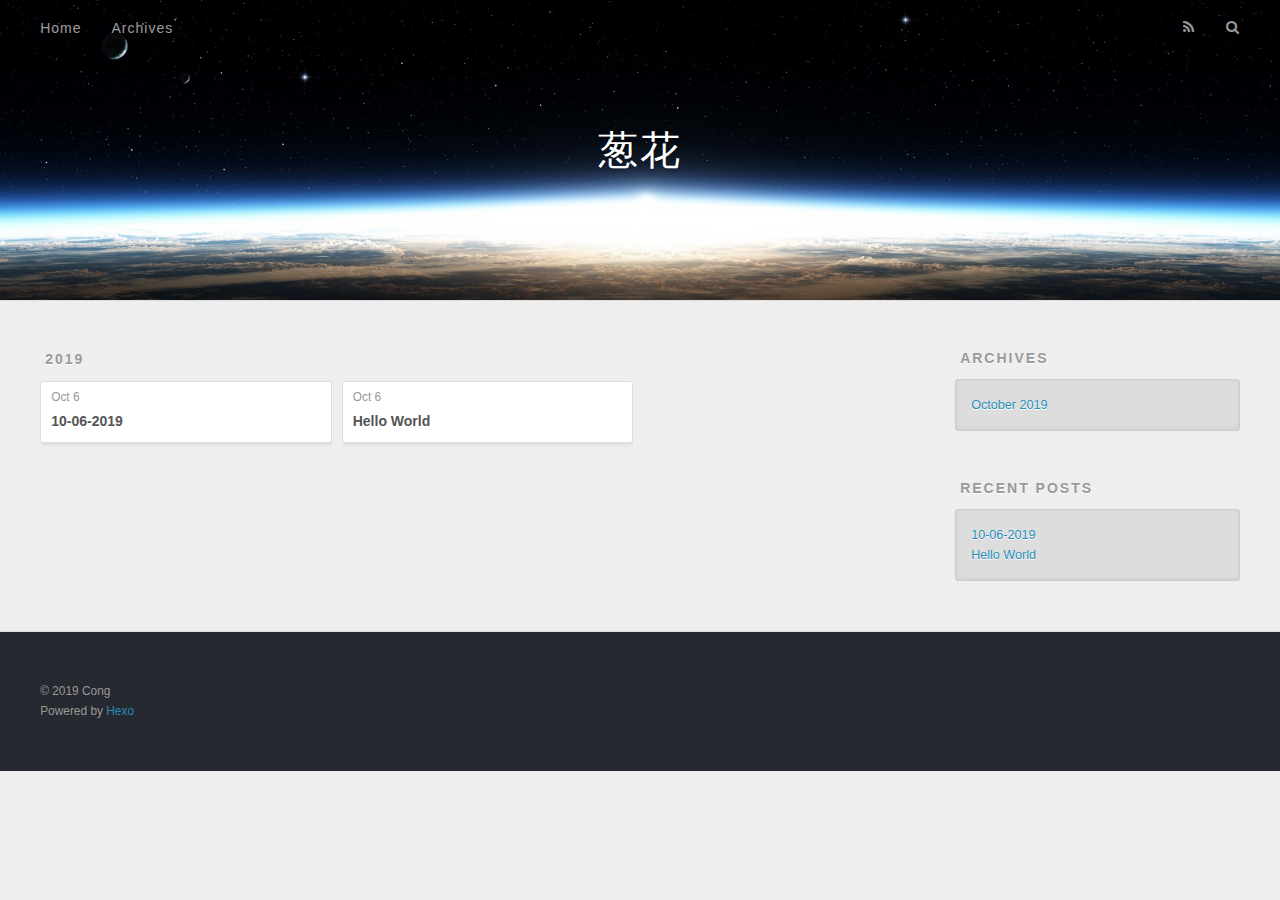
==== archives/index.html @ 6a4afa09 "Site updated: 2019-10-10 18:28:16" ====
<!DOCTYPE html>
<html>
<head><meta name="generator" content="Hexo 3.9.0">
  <meta charset="utf-8">
  

  
  <title>Archives | 葱花</title>
  <meta name="viewport" content="width=device-width, initial-scale=1, maximum-scale=1">
  <meta property="og:type" content="website">
<meta property="og:title" content="葱花">
<meta property="og:url" content="http://yoursite.com/archives/index.html">
<meta property="og:site_name" content="葱花">
<meta property="og:locale" content="en">
<meta name="twitter:card" content="summary">
<meta name="twitter:title" content="葱花">
  
    <link rel="alternate" href="/atom.xml" title="葱花" type="application/atom+xml">
  
  
    <link rel="icon" href="/favicon.png">
  
  
    <link href="//fonts.googleapis.com/css?family=Source+Code+Pro" rel="stylesheet" type="text/css">
  
  <link rel="stylesheet" href="/css/style.css">
</head>
</html>
<body>
  <div id="container">
    <div id="wrap">
      <header id="header">
  <div id="banner"></div>
  <div id="header-outer" class="outer">
    <div id="header-title" class="inner">
      <h1 id="logo-wrap">
        <a href="/" id="logo">葱花</a>
      </h1>
      
    </div>
    <div id="header-inner" class="inner">
      <nav id="main-nav">
        <a id="main-nav-toggle" class="nav-icon"></a>
        
          <a class="main-nav-link" href="/">Home</a>
        
          <a class="main-nav-link" href="/archives">Archives</a>
        
      </nav>
      <nav id="sub-nav">
        
          <a id="nav-rss-link" class="nav-icon" href="/atom.xml" title="RSS Feed"></a>
        
        <a id="nav-search-btn" class="nav-icon" title="Search"></a>
      </nav>
      <div id="search-form-wrap">
        <form action="//google.com/search" method="get" accept-charset="UTF-8" class="search-form"><input type="search" name="q" class="search-form-input" placeholder="Search"><button type="submit" class="search-form-submit">&#xF002;</button><input type="hidden" name="sitesearch" value="http://yoursite.com"></form>
      </div>
    </div>
  </div>
</header>
      <div class="outer">
        <section id="main">
  
  
    
    
      
      
      <section class="archives-wrap">
        <div class="archive-year-wrap">
          <a href="/archives/2019" class="archive-year">2019</a>
        </div>
        <div class="archives">
    
    <article class="archive-article archive-type-post">
  <div class="archive-article-inner">
    <header class="archive-article-header">
      <a href="/2019/10/06/10-06-2019/" class="archive-article-date">
  <time datetime="2019-10-07T02:16:24.000Z" itemprop="datePublished">Oct 6</time>
</a>
      
  
    <h1 itemprop="name">
      <a class="archive-article-title" href="/2019/10/06/10-06-2019/">10-06-2019</a>
    </h1>
  

    </header>
  </div>
</article>
  
    
    
    <article class="archive-article archive-type-post">
  <div class="archive-article-inner">
    <header class="archive-article-header">
      <a href="/2019/10/06/hello-world/" class="archive-article-date">
  <time datetime="2019-10-07T02:04:53.762Z" itemprop="datePublished">Oct 6</time>
</a>
      
  
    <h1 itemprop="name">
      <a class="archive-article-title" href="/2019/10/06/hello-world/">Hello World</a>
    </h1>
  

    </header>
  </div>
</article>
  
  
    </div></section>
  


</section>
        
          <aside id="sidebar">
  
    

  
    

  
    
  
    
  <div class="widget-wrap">
    <h3 class="widget-title">Archives</h3>
    <div class="widget">
      <ul class="archive-list"><li class="archive-list-item"><a class="archive-list-link" href="/archives/2019/10/">October 2019</a></li></ul>
    </div>
  </div>


  
    
  <div class="widget-wrap">
    <h3 class="widget-title">Recent Posts</h3>
    <div class="widget">
      <ul>
        
          <li>
            <a href="/2019/10/06/10-06-2019/">10-06-2019</a>
          </li>
        
          <li>
            <a href="/2019/10/06/hello-world/">Hello World</a>
          </li>
        
      </ul>
    </div>
  </div>

  
</aside>
        
      </div>
      <footer id="footer">
  
  <div class="outer">
    <div id="footer-info" class="inner">
      &copy; 2019 Cong<br>
      Powered by <a href="http://hexo.io/" target="_blank">Hexo</a>
    </div>
  </div>
</footer>
    </div>
    <nav id="mobile-nav">
  
    <a href="/" class="mobile-nav-link">Home</a>
  
    <a href="/archives" class="mobile-nav-link">Archives</a>
  
</nav>
    

<script src="//ajax.googleapis.com/ajax/libs/jquery/2.0.3/jquery.min.js"></script>


  <link rel="stylesheet" href="/fancybox/jquery.fancybox.css">
  <script src="/fancybox/jquery.fancybox.pack.js"></script>


<script src="/js/script.js"></script>



  </div>
</body>
</html>
---- css/style.css ----
body {
  width: 100%;
}
body:before,
body:after {
  content: "";
  display: table;
}
body:after {
  clear: both;
}
html,
body,
div,
span,
applet,
object,
iframe,
h1,
h2,
h3,
h4,
h5,
h6,
p,
blockquote,
pre,
a,
abbr,
acronym,
address,
big,
cite,
code,
del,
dfn,
em,
img,
ins,
kbd,
q,
s,
samp,
small,
strike,
strong,
sub,
sup,
tt,
var,
dl,
dt,
dd,
ol,
ul,
li,
fieldset,
form,
label,
legend,
table,
caption,
tbody,
tfoot,
thead,
tr,
th,
td {
  margin: 0;
  padding: 0;
  border: 0;
  outline: 0;
  font-weight: inherit;
  font-style: inherit;
  font-family: inherit;
  font-size: 100%;
  vertical-align: baseline;
}
body {
  line-height: 1;
  color: #000;
  background: #fff;
}
ol,
ul {
  list-style: none;
}
table {
  border-collapse: separate;
  border-spacing: 0;
  vertical-align: middle;
}
caption,
th,
td {
  text-align: left;
  font-weight: normal;
  vertical-align: middle;
}
a img {
  border: none;
}
input,
button {
  margin: 0;
  padding: 0;
}
input::-moz-focus-inner,
button::-moz-focus-inner {
  border: 0;
  padding: 0;
}
@font-face {
  font-family: FontAwesome;
  font-style: normal;
  font-weight: normal;
  src: url("fonts/fontawesome-webfont.eot?v=#4.0.3");
  src: url("fonts/fontawesome-webfont.eot?#iefix&v=#4.0.3") format("embedded-opentype"), url("fonts/fontawesome-webfont.woff?v=#4.0.3") format("woff"), url("fonts/fontawesome-webfont.ttf?v=#4.0.3") format("truetype"), url("fonts/fontawesome-webfont.svg#fontawesomeregular?v=#4.0.3") format("svg");
}
html,
body,
#container {
  height: 100%;
}
body {
  background: #eee;
  font: 14px -apple-system, BlinkMacSystemFont, "Segoe UI", "Roboto", "Oxygen", "Ubuntu", "Cantarell", "Fira Sans", "Droid Sans", "Helvetica Neue", sans-serif;
  -webkit-text-size-adjust: 100%;
}
.outer {
  max-width: 1220px;
  margin: 0 auto;
  padding: 0 20px;
}
.outer:before,
.outer:after {
  content: "";
  display: table;
}
.outer:after {
  clear: both;
}
.inner {
  display: inline;
  float: left;
  width: 98.33333333333333%;
  margin: 0 0.833333333333333%;
}
.left,
.alignleft {
  float: left;
}
.right,
.alignright {
  float: right;
}
.clear {
  clear: both;
}
#container {
  position: relative;
}
.mobile-nav-on {
  overflow: hidden;
}
#wrap {
  height: 100%;
  width: 100%;
  position: absolute;
  top: 0;
  left: 0;
  -webkit-transition: 0.2s ease-out;
  -moz-transition: 0.2s ease-out;
  -ms-transition: 0.2s ease-out;
  transition: 0.2s ease-out;
  z-index: 1;
  background: #eee;
}
.mobile-nav-on #wrap {
  left: 280px;
}
@media screen and (min-width: 768px) {
  #main {
    display: inline;
    float: left;
    width: 73.33333333333333%;
    margin: 0 0.833333333333333%;
  }
}
.article-date,
.article-category-link,
.archive-year,
.widget-title {
  text-decoration: none;
  text-transform: uppercase;
  letter-spacing: 2px;
  color: #999;
  margin-bottom: 1em;
  margin-left: 5px;
  line-height: 1em;
  text-shadow: 0 1px #fff;
  font-weight: bold;
}
.article-inner,
.archive-article-inner {
  background: #fff;
  -webkit-box-shadow: 1px 2px 3px #ddd;
  box-shadow: 1px 2px 3px #ddd;
  border: 1px solid #ddd;
  border-radius: 3px;
}
.article-entry h1,
.widget h1 {
  font-size: 2em;
}
.article-entry h2,
.widget h2 {
  font-size: 1.5em;
}
.article-entry h3,
.widget h3 {
  font-size: 1.3em;
}
.article-entry h4,
.widget h4 {
  font-size: 1.2em;
}
.article-entry h5,
.widget h5 {
  font-size: 1em;
}
.article-entry h6,
.widget h6 {
  font-size: 1em;
  color: #999;
}
.article-entry hr,
.widget hr {
  border: 1px dashed #ddd;
}
.article-entry strong,
.widget strong {
  font-weight: bold;
}
.article-entry em,
.widget em,
.article-entry cite,
.widget cite {
  font-style: italic;
}
.article-entry sup,
.widget sup,
.article-entry sub,
.widget sub {
  font-size: 0.75em;
  line-height: 0;
  position: relative;
  vertical-align: baseline;
}
.article-entry sup,
.widget sup {
  top: -0.5em;
}
.article-entry sub,
.widget sub {
  bottom: -0.2em;
}
.article-entry small,
.widget small {
  font-size: 0.85em;
}
.article-entry acronym,
.widget acronym,
.article-entry abbr,
.widget abbr {
  border-bottom: 1px dotted;
}
.article-entry ul,
.widget ul,
.article-entry ol,
.widget ol,
.article-entry dl,
.widget dl {
  margin: 0 20px;
  line-height: 1.6em;
}
.article-entry ul ul,
.widget ul ul,
.article-entry ol ul,
.widget ol ul,
.article-entry ul ol,
.widget ul ol,
.article-entry ol ol,
.widget ol ol {
  margin-top: 0;
  margin-bottom: 0;
}
.article-entry ul,
.widget ul {
  list-style: disc;
}
.article-entry ol,
.widget ol {
  list-style: decimal;
}
.article-entry dt,
.widget dt {
  font-weight: bold;
}
#header {
  height: 300px;
  position: relative;
  border-bottom: 1px solid #ddd;
}
#header:before,
#header:after {
  content: "";
  position: absolute;
  left: 0;
  right: 0;
  height: 40px;
}
#header:before {
  top: 0;
  background: -webkit-linear-gradient(rgba(0,0,0,0.2), transparent);
  background: -moz-linear-gradient(rgba(0,0,0,0.2), transparent);
  background: -ms-linear-gradient(rgba(0,0,0,0.2), transparent);
  background: linear-gradient(rgba(0,0,0,0.2), transparent);
}
#header:after {
  bottom: 0;
  background: -webkit-linear-gradient(transparent, rgba(0,0,0,0.2));
  background: -moz-linear-gradient(transparent, rgba(0,0,0,0.2));
  background: -ms-linear-gradient(transparent, rgba(0,0,0,0.2));
  background: linear-gradient(transparent, rgba(0,0,0,0.2));
}
#header-outer {
  height: 100%;
  position: relative;
}
#header-inner {
  position: relative;
  overflow: hidden;
}
#banner {
  position: absolute;
  top: 0;
  left: 0;
  width: 100%;
  height: 100%;
  background: url("images/banner.jpg") center #000;
  -webkit-background-size: cover;
  -moz-background-size: cover;
  background-size: cover;
  z-index: -1;
}
#header-title {
  text-align: center;
  height: 40px;
  position: absolute;
  top: 50%;
  left: 0;
  margin-top: -20px;
}
#logo,
#subtitle {
  text-decoration: none;
  color: #fff;
  font-weight: 300;
  text-shadow: 0 1px 4px rgba(0,0,0,0.3);
}
#logo {
  font-size: 40px;
  line-height: 40px;
  letter-spacing: 2px;
}
#subtitle {
  font-size: 16px;
  line-height: 16px;
  letter-spacing: 1px;
}
#subtitle-wrap {
  margin-top: 16px;
}
#main-nav {
  float: left;
  margin-left: -15px;
}
.nav-icon,
.main-nav-link {
  float: left;
  color: #fff;
  opacity: 0.6;
  text-decoration: none;
  text-shadow: 0 1px rgba(0,0,0,0.2);
  -webkit-transition: opacity 0.2s;
  -moz-transition: opacity 0.2s;
  -ms-transition: opacity 0.2s;
  transition: opacity 0.2s;
  display: block;
  padding: 20px 15px;
}
.nav-icon:hover,
.main-nav-link:hover {
  opacity: 1;
}
.nav-icon {
  font-family: FontAwesome;
  text-align: center;
  font-size: 14px;
  width: 14px;
  height: 14px;
  padding: 20px 15px;
  position: relative;
  cursor: pointer;
}
.main-nav-link {
  font-weight: 300;
  letter-spacing: 1px;
}
@media screen and (max-width: 479px) {
  .main-nav-link {
    display: none;
  }
}
#main-nav-toggle {
  display: none;
}
#main-nav-toggle:before {
  content: "\f0c9";
}
@media screen and (max-width: 479px) {
  #main-nav-toggle {
    display: block;
  }
}
#sub-nav {
  float: right;
  margin-right: -15px;
}
#nav-rss-link:before {
  content: "\f09e";
}
#nav-search-btn:before {
  content: "\f002";
}
#search-form-wrap {
  position: absolute;
  top: 15px;
  width: 150px;
  height: 30px;
  right: -150px;
  opacity: 0;
  -webkit-transition: 0.2s ease-out;
  -moz-transition: 0.2s ease-out;
  -ms-transition: 0.2s ease-out;
  transition: 0.2s ease-out;
}
#search-form-wrap.on {
  opacity: 1;
  right: 0;
}
@media screen and (max-width: 479px) {
  #search-form-wrap {
    width: 100%;
    right: -100%;
  }
}
.search-form {
  position: absolute;
  top: 0;
  left: 0;
  right: 0;
  background: #fff;
  padding: 5px 15px;
  border-radius: 15px;
  -webkit-box-shadow: 0 0 10px rgba(0,0,0,0.3);
  box-shadow: 0 0 10px rgba(0,0,0,0.3);
}
.search-form-input {
  border: none;
  background: none;
  color: #555;
  width: 100%;
  font: 13px -apple-system, BlinkMacSystemFont, "Segoe UI", "Roboto", "Oxygen", "Ubuntu", "Cantarell", "Fira Sans", "Droid Sans", "Helvetica Neue", sans-serif;
  outline: none;
}
.search-form-input::-webkit-search-results-decoration,
.search-form-input::-webkit-search-cancel-button {
  -webkit-appearance: none;
}
.search-form-submit {
  position: absolute;
  top: 50%;
  right: 10px;
  margin-top: -7px;
  font: 13px FontAwesome;
  border: none;
  background: none;
  color: #bbb;
  cursor: pointer;
}
.search-form-submit:hover,
.search-form-submit:focus {
  color: #777;
}
.article {
  margin: 50px 0;
}
.article-inner {
  overflow: hidden;
}
.article-meta:before,
.article-meta:after {
  content: "";
  display: table;
}
.article-meta:after {
  clear: both;
}
.article-date {
  float: left;
}
.article-category {
  float: left;
  line-height: 1em;
  color: #ccc;
  text-shadow: 0 1px #fff;
  margin-left: 8px;
}
.article-category:before {
  content: "\2022";
}
.article-category-link {
  margin: 0 12px 1em;
}
.article-header {
  padding: 20px 20px 0;
}
.article-title {
  text-decoration: none;
  font-size: 2em;
  font-weight: bold;
  color: #555;
  line-height: 1.1em;
  -webkit-transition: color 0.2s;
  -moz-transition: color 0.2s;
  -ms-transition: color 0.2s;
  transition: color 0.2s;
}
a.article-title:hover {
  color: #258fb8;
}
.article-entry {
  color: #555;
  padding: 0 20px;
}
.article-entry:before,
.article-entry:after {
  content: "";
  display: table;
}
.article-entry:after {
  clear: both;
}
.article-entry p,
.article-entry table {
  line-height: 1.6em;
  margin: 1.6em 0;
}
.article-entry h1,
.article-entry h2,
.article-entry h3,
.article-entry h4,
.article-entry h5,
.article-entry h6 {
  font-weight: bold;
}
.article-entry h1,
.article-entry h2,
.article-entry h3,
.article-entry h4,
.article-entry h5,
.article-entry h6 {
  line-height: 1.1em;
  margin: 1.1em 0;
}
.article-entry a {
  color: #258fb8;
  text-decoration: none;
}
.article-entry a:hover {
  text-decoration: underline;
}
.article-entry ul,
.article-entry ol,
.article-entry dl {
  margin-top: 1.6em;
  margin-bottom: 1.6em;
}
.article-entry img,
.article-entry video {
  max-width: 100%;
  height: auto;
  display: block;
  margin: auto;
}
.article-entry iframe {
  border: none;
}
.article-entry table {
  width: 100%;
  border-collapse: collapse;
  border-spacing: 0;
}
.article-entry th {
  font-weight: bold;
  border-bottom: 3px solid #ddd;
  padding-bottom: 0.5em;
}
.article-entry td {
  border-bottom: 1px solid #ddd;
  padding: 10px 0;
}
.article-entry blockquote {
  font-family: Georgia, "Times New Roman", serif;
  font-size: 1.4em;
  margin: 1.6em 20px;
  text-align: center;
}
.article-entry blockquote footer {
  font-size: 14px;
  margin: 1.6em 0;
  font-family: -apple-system, BlinkMacSystemFont, "Segoe UI", "Roboto", "Oxygen", "Ubuntu", "Cantarell", "Fira Sans", "Droid Sans", "Helvetica Neue", sans-serif;
}
.article-entry blockquote footer cite:before {
  content: "—";
  padding: 0 0.5em;
}
.article-entry .pullquote {
  text-align: left;
  width: 45%;
  margin: 0;
}
.article-entry .pullquote.left {
  margin-left: 0.5em;
  margin-right: 1em;
}
.article-entry .pullquote.right {
  margin-right: 0.5em;
  margin-left: 1em;
}
.article-entry .caption {
  color: #999;
  display: block;
  font-size: 0.9em;
  margin-top: 0.5em;
  position: relative;
  text-align: center;
}
.article-entry .video-container {
  position: relative;
  padding-top: 56.25%;
  height: 0;
  overflow: hidden;
}
.article-entry .video-container iframe,
.article-entry .video-container object,
.article-entry .video-container embed {
  position: absolute;
  top: 0;
  left: 0;
  width: 100%;
  height: 100%;
  margin-top: 0;
}
.article-more-link a {
  display: inline-block;
  line-height: 1em;
  padding: 6px 15px;
  border-radius: 15px;
  background: #eee;
  color: #999;
  text-shadow: 0 1px #fff;
  text-decoration: none;
}
.article-more-link a:hover {
  background: #258fb8;
  color: #fff;
  text-decoration: none;
  text-shadow: 0 1px #1e7293;
}
.article-footer {
  font-size: 0.85em;
  line-height: 1.6em;
  border-top: 1px solid #ddd;
  padding-top: 1.6em;
  margin: 0 20px 20px;
}
.article-footer:before,
.article-footer:after {
  content: "";
  display: table;
}
.article-footer:after {
  clear: both;
}
.article-footer a {
  color: #999;
  text-decoration: none;
}
.article-footer a:hover {
  color: #555;
}
.article-tag-list-item {
  float: left;
  margin-right: 10px;
}
.article-tag-list-link:before {
  content: "#";
}
.article-comment-link {
  float: right;
}
.article-comment-link:before {
  content: "\f075";
  font-family: FontAwesome;
  padding-right: 8px;
}
.article-share-link {
  cursor: pointer;
  float: right;
  margin-left: 20px;
}
.article-share-link:before {
  content: "\f064";
  font-family: FontAwesome;
  padding-right: 6px;
}
#article-nav {
  position: relative;
}
#article-nav:before,
#article-nav:after {
  content: "";
  display: table;
}
#article-nav:after {
  clear: both;
}
@media screen and (min-width: 768px) {
  #article-nav {
    margin: 50px 0;
  }
  #article-nav:before {
    width: 8px;
    height: 8px;
    position: absolute;
    top: 50%;
    left: 50%;
    margin-top: -4px;
    margin-left: -4px;
    content: "";
    border-radius: 50%;
    background: #ddd;
    -webkit-box-shadow: 0 1px 2px #fff;
    box-shadow: 0 1px 2px #fff;
  }
}
.article-nav-link-wrap {
  text-decoration: none;
  text-shadow: 0 1px #fff;
  color: #999;
  -webkit-box-sizing: border-box;
  -moz-box-sizing: border-box;
  box-sizing: border-box;
  margin-top: 50px;
  text-align: center;
  display: block;
}
.article-nav-link-wrap:hover {
  color: #555;
}
@media screen and (min-width: 768px) {
  .article-nav-link-wrap {
    width: 50%;
    margin-top: 0;
  }
}
@media screen and (min-width: 768px) {
  #article-nav-newer {
    float: left;
    text-align: right;
    padding-right: 20px;
  }
}
@media screen and (min-width: 768px) {
  #article-nav-older {
    float: right;
    text-align: left;
    padding-left: 20px;
  }
}
.article-nav-caption {
  text-transform: uppercase;
  letter-spacing: 2px;
  color: #ddd;
  line-height: 1em;
  font-weight: bold;
}
#article-nav-newer .article-nav-caption {
  margin-right: -2px;
}
.article-nav-title {
  font-size: 0.85em;
  line-height: 1.6em;
  margin-top: 0.5em;
}
.article-share-box {
  position: absolute;
  display: none;
  background: #fff;
  -webkit-box-shadow: 1px 2px 10px rgba(0,0,0,0.2);
  box-shadow: 1px 2px 10px rgba(0,0,0,0.2);
  border-radius: 3px;
  margin-left: -145px;
  overflow: hidden;
  z-index: 1;
}
.article-share-box.on {
  display: block;
}
.article-share-input {
  width: 100%;
  background: none;
  -webkit-box-sizing: border-box;
  -moz-box-sizing: border-box;
  box-sizing: border-box;
  font: 14px -apple-system, BlinkMacSystemFont, "Segoe UI", "Roboto", "Oxygen", "Ubuntu", "Cantarell", "Fira Sans", "Droid Sans", "Helvetica Neue", sans-serif;
  padding: 0 15px;
  color: #555;
  outline: none;
  border: 1px solid #ddd;
  border-radius: 3px 3px 0 0;
  height: 36px;
  line-height: 36px;
}
.article-share-links {
  background: #eee;
}
.article-share-links:before,
.article-share-links:after {
  content: "";
  display: table;
}
.article-share-links:after {
  clear: both;
}
.article-share-twitter,
.article-share-facebook,
.article-share-pinterest,
.article-share-google {
  width: 50px;
  height: 36px;
  display: block;
  float: left;
  position: relative;
  color: #999;
  text-shadow: 0 1px #fff;
}
.article-share-twitter:before,
.article-share-facebook:before,
.article-share-pinterest:before,
.article-share-google:before {
  font-size: 20px;
  font-family: FontAwesome;
  width: 20px;
  height: 20px;
  position: absolute;
  top: 50%;
  left: 50%;
  margin-top: -10px;
  margin-left: -10px;
  text-align: center;
}
.article-share-twitter:hover,
.article-share-facebook:hover,
.article-share-pinterest:hover,
.article-share-google:hover {
  color: #fff;
}
.article-share-twitter:before {
  content: "\f099";
}
.article-share-twitter:hover {
  background: #00aced;
  text-shadow: 0 1px #008abe;
}
.article-share-facebook:before {
  content: "\f09a";
}
.article-share-facebook:hover {
  background: #3b5998;
  text-shadow: 0 1px #2f477a;
}
.article-share-pinterest:before {
  content: "\f0d2";
}
.article-share-pinterest:hover {
  background: #cb2027;
  text-shadow: 0 1px #a21a1f;
}
.article-share-google:before {
  content: "\f0d5";
}
.article-share-google:hover {
  background: #dd4b39;
  text-shadow: 0 1px #be3221;
}
.article-gallery {
  background: #000;
  position: relative;
}
.article-gallery-photos {
  position: relative;
  overflow: hidden;
}
.article-gallery-img {
  display: none;
  max-width: 100%;
}
.article-gallery-img:first-child {
  display: block;
}
.article-gallery-img.loaded {
  position: absolute;
  display: block;
}
.article-gallery-img img {
  display: block;
  max-width: 100%;
  margin: 0 auto;
}
#comments {
  background: #fff;
  -webkit-box-shadow: 1px 2px 3px #ddd;
  box-shadow: 1px 2px 3px #ddd;
  padding: 20px;
  border: 1px solid #ddd;
  border-radius: 3px;
  margin: 50px 0;
}
#comments a {
  color: #258fb8;
}
.archives-wrap {
  margin: 50px 0;
}
.archives:before,
.archives:after {
  content: "";
  display: table;
}
.archives:after {
  clear: both;
}
.archive-year-wrap {
  margin-bottom: 1em;
}
.archives {
  -webkit-column-gap: 10px;
  -moz-column-gap: 10px;
  column-gap: 10px;
}
@media screen and (min-width: 480px) and (max-width: 767px) {
  .archives {
    -webkit-column-count: 2;
    -moz-column-count: 2;
    column-count: 2;
  }
}
@media screen and (min-width: 768px) {
  .archives {
    -webkit-column-count: 3;
    -moz-column-count: 3;
    column-count: 3;
  }
}
.archive-article {
  -webkit-column-break-inside: avoid;
  page-break-inside: avoid;
  overflow: hidden;
  break-inside: avoid-column;
}
.archive-article-inner {
  padding: 10px;
  margin-bottom: 15px;
}
.archive-article-title {
  text-decoration: none;
  font-weight: bold;
  color: #555;
  -webkit-transition: color 0.2s;
  -moz-transition: color 0.2s;
  -ms-transition: color 0.2s;
  transition: color 0.2s;
  line-height: 1.6em;
}
.archive-article-title:hover {
  color: #258fb8;
}
.archive-article-footer {
  margin-top: 1em;
}
.archive-article-date {
  color: #999;
  text-decoration: none;
  font-size: 0.85em;
  line-height: 1em;
  margin-bottom: 0.5em;
  display: block;
}
#page-nav {
  margin: 50px auto;
  background: #fff;
  -webkit-box-shadow: 1px 2px 3px #ddd;
  box-shadow: 1px 2px 3px #ddd;
  border: 1px solid #ddd;
  border-radius: 3px;
  text-align: center;
  color: #999;
  overflow: hidden;
}
#page-nav:before,
#page-nav:after {
  content: "";
  display: table;
}
#page-nav:after {
  clear: both;
}
#page-nav a,
#page-nav span {
  padding: 10px 20px;
  line-height: 1;
  height: 2ex;
}
#page-nav a {
  color: #999;
  text-decoration: none;
}
#page-nav a:hover {
  background: #999;
  color: #fff;
}
#page-nav .prev {
  float: left;
}
#page-nav .next {
  float: right;
}
#page-nav .page-number {
  display: inline-block;
}
@media screen and (max-width: 479px) {
  #page-nav .page-number {
    display: none;
  }
}
#page-nav .current {
  color: #555;
  font-weight: bold;
}
#page-nav .space {
  color: #ddd;
}
#footer {
  background: #262a30;
  padding: 50px 0;
  border-top: 1px solid #ddd;
  color: #999;
}
#footer a {
  color: #258fb8;
  text-decoration: none;
}
#footer a:hover {
  text-decoration: underline;
}
#footer-info {
  line-height: 1.6em;
  font-size: 0.85em;
}
.article-entry pre,
.article-entry .highlight {
  background: #2d2d2d;
  margin: 0 -20px;
  padding: 15px 20px;
  border-style: solid;
  border-color: #ddd;
  border-width: 1px 0;
  overflow: auto;
  color: #ccc;
  line-height: 22.400000000000002px;
}
.article-entry .highlight .gutter pre,
.article-entry .gist .gist-file .gist-data .line-numbers {
  color: #666;
  font-size: 0.85em;
}
.article-entry pre,
.article-entry code {
  font-family: "Source Code Pro", Consolas, Monaco, Menlo, Consolas, monospace;
}
.article-entry code {
  background: #eee;
  text-shadow: 0 1px #fff;
  padding: 0 0.3em;
}
.article-entry pre code {
  background: none;
  text-shadow: none;
  padding: 0;
}
.article-entry .highlight pre {
  border: none;
  margin: 0;
  padding: 0;
}
.article-entry .highlight table {
  margin: 0;
  width: auto;
}
.article-entry .highlight td {
  border: none;
  padding: 0;
}
.article-entry .highlight figcaption {
  font-size: 0.85em;
  color: #999;
  line-height: 1em;
  margin-bottom: 1em;
}
.article-entry .highlight figcaption:before,
.article-entry .highlight figcaption:after {
  content: "";
  display: table;
}
.article-entry .highlight figcaption:after {
  clear: both;
}
.article-entry .highlight figcaption a {
  float: right;
}
.article-entry .highlight .gutter pre {
  text-align: right;
  padding-right: 20px;
}
.article-entry .highlight .line {
  height: 22.400000000000002px;
}
.article-entry .highlight .line.marked {
  background: #515151;
}
.article-entry .gist {
  margin: 0 -20px;
  border-style: solid;
  border-color: #ddd;
  border-width: 1px 0;
  background: #2d2d2d;
  padding: 15px 20px 15px 0;
}
.article-entry .gist .gist-file {
  border: none;
  font-family: "Source Code Pro", Consolas, Monaco, Menlo, Consolas, monospace;
  margin: 0;
}
.article-entry .gist .gist-file .gist-data {
  background: none;
  border: none;
}
.article-entry .gist .gist-file .gist-data .line-numbers {
  background: none;
  border: none;
  padding: 0 20px 0 0;
}
.article-entry .gist .gist-file .gist-data .line-data {
  padding: 0 !important;
}
.article-entry .gist .gist-file .highlight {
  margin: 0;
  padding: 0;
  border: none;
}
.article-entry .gist .gist-file .gist-meta {
  background: #2d2d2d;
  color: #999;
  font: 0.85em -apple-system, BlinkMacSystemFont, "Segoe UI", "Roboto", "Oxygen", "Ubuntu", "Cantarell", "Fira Sans", "Droid Sans", "Helvetica Neue", sans-serif;
  text-shadow: 0 0;
  padding: 0;
  margin-top: 1em;
  margin-left: 20px;
}
.article-entry .gist .gist-file .gist-meta a {
  color: #258fb8;
  font-weight: normal;
}
.article-entry .gist .gist-file .gist-meta a:hover {
  text-decoration: underline;
}
pre .comment,
pre .title {
  color: #999;
}
pre .variable,
pre .attribute,
pre .tag,
pre .regexp,
pre .ruby .constant,
pre .xml .tag .title,
pre .xml .pi,
pre .xml .doctype,
pre .html .doctype,
pre .css .id,
pre .css .class,
pre .css .pseudo {
  color: #f2777a;
}
pre .number,
pre .preprocessor,
pre .built_in,
pre .literal,
pre .params,
pre .constant {
  color: #f99157;
}
pre .class,
pre .ruby .class .title,
pre .css .rules .attribute {
  color: #9c9;
}
pre .string,
pre .value,
pre .inheritance,
pre .header,
pre .ruby .symbol,
pre .xml .cdata {
  color: #9c9;
}
pre .css .hexcolor {
  color: #6cc;
}
pre .function,
pre .python .decorator,
pre .python .title,
pre .ruby .function .title,
pre .ruby .title .keyword,
pre .perl .sub,
pre .javascript .title,
pre .coffeescript .title {
  color: #69c;
}
pre .keyword,
pre .javascript .function {
  color: #c9c;
}
@media screen and (max-width: 479px) {
  #mobile-nav {
    position: absolute;
    top: 0;
    left: 0;
    width: 280px;
    height: 100%;
    background: #191919;
    border-right: 1px solid #fff;
  }
}
@media screen and (max-width: 479px) {
  .mobile-nav-link {
    display: block;
    color: #999;
    text-decoration: none;
    padding: 15px 20px;
    font-weight: bold;
  }
  .mobile-nav-link:hover {
    color: #fff;
  }
}
@media screen and (min-width: 768px) {
  #sidebar {
    display: inline;
    float: left;
    width: 23.333333333333332%;
    margin: 0 0.833333333333333%;
  }
}
.widget-wrap {
  margin: 50px 0;
}
.widget {
  color: #777;
  text-shadow: 0 1px #fff;
  background: #ddd;
  -webkit-box-shadow: 0 -1px 4px #ccc inset;
  box-shadow: 0 -1px 4px #ccc inset;
  border: 1px solid #ccc;
  padding: 15px;
  border-radius: 3px;
}
.widget a {
  color: #258fb8;
  text-decoration: none;
}
.widget a:hover {
  text-decoration: underline;
}
.widget ul ul,
.widget ol ul,
.widget dl ul,
.widget ul ol,
.widget ol ol,
.widget dl ol,
.widget ul dl,
.widget ol dl,
.widget dl dl {
  margin-left: 15px;
  list-style: disc;
}
.widget {
  line-height: 1.6em;
  word-wrap: break-word;
  font-size: 0.9em;
}
.widget ul,
.widget ol {
  list-style: none;
  margin: 0;
}
.widget ul ul,
.widget ol ul,
.widget ul ol,
.widget ol ol {
  margin: 0 20px;
}
.widget ul ul,
.widget ol ul {
  list-style: disc;
}
.widget ul ol,
.widget ol ol {
  list-style: decimal;
}
.category-list-count,
.tag-list-count,
.archive-list-count {
  padding-left: 5px;
  color: #999;
  font-size: 0.85em;
}
.category-list-count:before,
.tag-list-count:before,
.archive-list-count:before {
  content: "(";
}
.category-list-count:after,
.tag-list-count:after,
.archive-list-count:after {
  content: ")";
}
.tagcloud a {
  margin-right: 5px;
  display: inline-block;
}
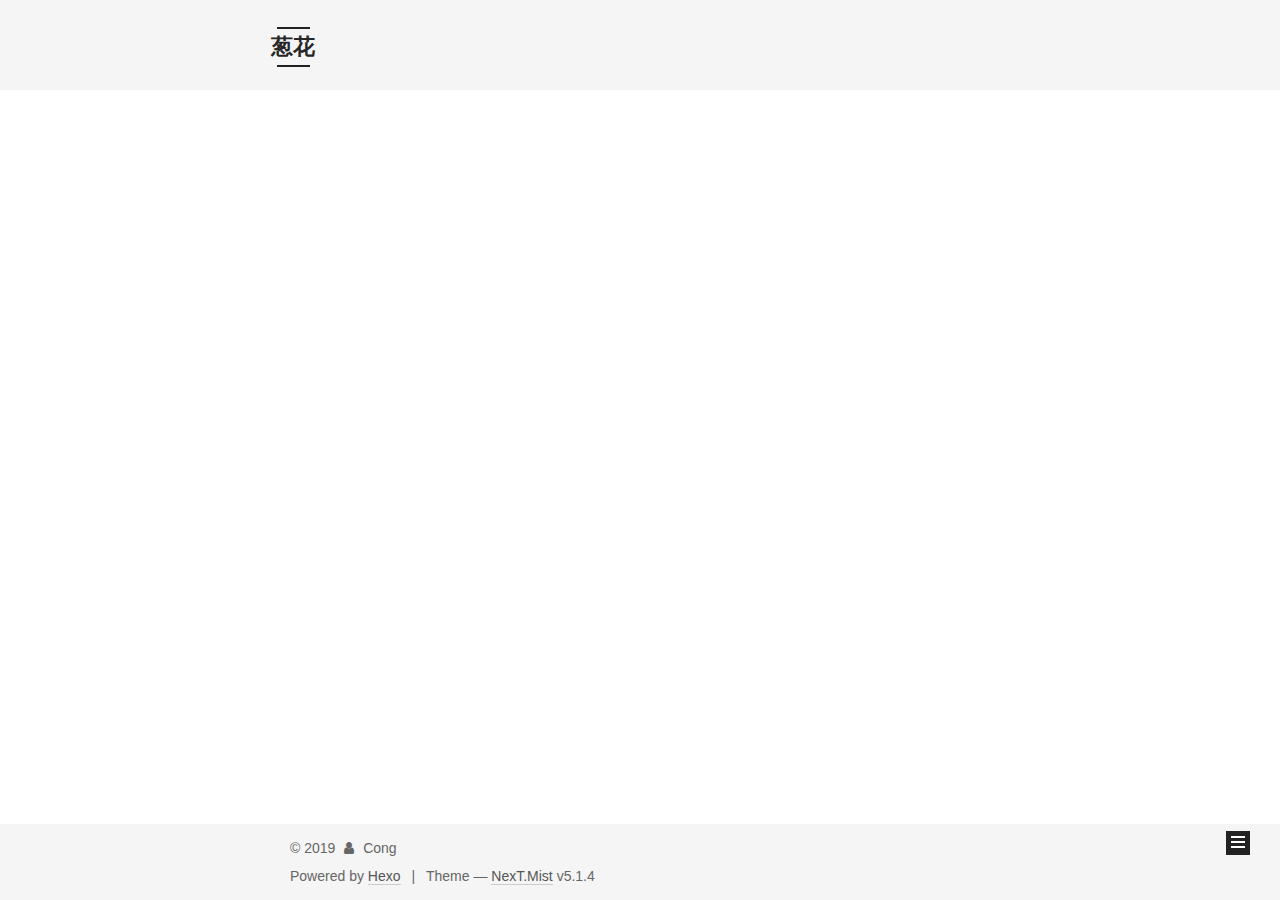
==== commit 8b7af504: "Site updated: 2019-10-10 18:37:48" ====
--- a/archives/index.html
+++ b/archives/index.html
@@ -1,193 +1,584 @@
 <!DOCTYPE html>
-<html>
+
+
+
+  
+
+
+<html class="theme-next mist use-motion" lang="en">
 <head><meta name="generator" content="Hexo 3.9.0">
-  <meta charset="utf-8">
-  
-
-  
-  <title>Archives | 葱花</title>
-  <meta name="viewport" content="width=device-width, initial-scale=1, maximum-scale=1">
-  <meta property="og:type" content="website">
+  <meta charset="UTF-8">
+<meta http-equiv="X-UA-Compatible" content="IE=edge">
+<meta name="viewport" content="width=device-width, initial-scale=1, maximum-scale=1">
+<meta name="theme-color" content="#222">
+
+
+
+
+
+
+
+
+
+<meta http-equiv="Cache-Control" content="no-transform">
+<meta http-equiv="Cache-Control" content="no-siteapp">
+
+
+
+
+
+
+
+
+
+
+
+
+
+
+
+
+  
+  
+  <link href="/lib/fancybox/source/jquery.fancybox.css?v=2.1.5" rel="stylesheet" type="text/css">
+
+
+
+
+
+
+
+<link href="/lib/font-awesome/css/font-awesome.min.css?v=4.6.2" rel="stylesheet" type="text/css">
+
+<link href="/css/main.css?v=5.1.4" rel="stylesheet" type="text/css">
+
+
+  <link rel="apple-touch-icon" sizes="180x180" href="/images/apple-touch-icon-next.png?v=5.1.4">
+
+
+  <link rel="icon" type="image/png" sizes="32x32" href="/images/favicon-32x32-next.png?v=5.1.4">
+
+
+  <link rel="icon" type="image/png" sizes="16x16" href="/images/favicon-16x16-next.png?v=5.1.4">
+
+
+  <link rel="mask-icon" href="/images/logo.svg?v=5.1.4" color="#222">
+
+
+
+
+
+  <meta name="keywords" content="Hexo, NexT">
+
+
+
+
+
+
+
+
+
+
+<meta property="og:type" content="website">
 <meta property="og:title" content="葱花">
 <meta property="og:url" content="http://yoursite.com/archives/index.html">
 <meta property="og:site_name" content="葱花">
 <meta property="og:locale" content="en">
 <meta name="twitter:card" content="summary">
 <meta name="twitter:title" content="葱花">
-  
-    <link rel="alternate" href="/atom.xml" title="葱花" type="application/atom+xml">
-  
-  
-    <link rel="icon" href="/favicon.png">
-  
-  
-    <link href="//fonts.googleapis.com/css?family=Source+Code+Pro" rel="stylesheet" type="text/css">
-  
-  <link rel="stylesheet" href="/css/style.css">
+
+
+
+<script type="text/javascript" id="hexo.configurations">
+  var NexT = window.NexT || {};
+  var CONFIG = {
+    root: '/',
+    scheme: 'Mist',
+    version: '5.1.4',
+    sidebar: {"position":"left","display":"post","offset":12,"b2t":false,"scrollpercent":false,"onmobile":false},
+    fancybox: true,
+    tabs: true,
+    motion: {"enable":true,"async":false,"transition":{"post_block":"fadeIn","post_header":"slideDownIn","post_body":"slideDownIn","coll_header":"slideLeftIn","sidebar":"slideUpIn"}},
+    duoshuo: {
+      userId: '0',
+      author: 'Author'
+    },
+    algolia: {
+      applicationID: '',
+      apiKey: '',
+      indexName: '',
+      hits: {"per_page":10},
+      labels: {"input_placeholder":"Search for Posts","hits_empty":"We didn't find any results for the search: ${query}","hits_stats":"${hits} results found in ${time} ms"}
+    }
+  };
+</script>
+
+
+
+  <link rel="canonical" href="http://yoursite.com/archives/">
+
+
+
+
+
+  <title>Archive | 葱花</title>
+  
+
+
+
+
+
+
+
+
 </head>
-</html>
-<body>
-  <div id="container">
-    <div id="wrap">
-      <header id="header">
-  <div id="banner"></div>
-  <div id="header-outer" class="outer">
-    <div id="header-title" class="inner">
-      <h1 id="logo-wrap">
-        <a href="/" id="logo">葱花</a>
-      </h1>
-      
+
+<body itemscope itemtype="http://schema.org/WebPage" lang="en">
+
+  
+  
+    
+  
+
+  <div class="container sidebar-position-left page-archive">
+    <div class="headband"></div>
+
+    <header id="header" class="header" itemscope itemtype="http://schema.org/WPHeader">
+      <div class="header-inner"><div class="site-brand-wrapper">
+  <div class="site-meta ">
+    
+
+    <div class="custom-logo-site-title">
+      <a href="/" class="brand" rel="start">
+        <span class="logo-line-before"><i></i></span>
+        <span class="site-title">葱花</span>
+        <span class="logo-line-after"><i></i></span>
+      </a>
     </div>
-    <div id="header-inner" class="inner">
-      <nav id="main-nav">
-        <a id="main-nav-toggle" class="nav-icon"></a>
-        
-          <a class="main-nav-link" href="/">Home</a>
-        
-          <a class="main-nav-link" href="/archives">Archives</a>
-        
-      </nav>
-      <nav id="sub-nav">
-        
-          <a id="nav-rss-link" class="nav-icon" href="/atom.xml" title="RSS Feed"></a>
-        
-        <a id="nav-search-btn" class="nav-icon" title="Search"></a>
-      </nav>
-      <div id="search-form-wrap">
-        <form action="//google.com/search" method="get" accept-charset="UTF-8" class="search-form"><input type="search" name="q" class="search-form-input" placeholder="Search"><button type="submit" class="search-form-submit">&#xF002;</button><input type="hidden" name="sitesearch" value="http://yoursite.com"></form>
+      
+        <p class="site-subtitle"></p>
+      
+  </div>
+
+  <div class="site-nav-toggle">
+    <button>
+      <span class="btn-bar"></span>
+      <span class="btn-bar"></span>
+      <span class="btn-bar"></span>
+    </button>
+  </div>
+</div>
+
+<nav class="site-nav">
+  
+
+  
+    <ul id="menu" class="menu">
+      
+        
+        <li class="menu-item menu-item-home">
+          <a href="/" rel="section">
+            
+              <i class="menu-item-icon fa fa-fw fa-home"></i> <br>
+            
+            Home
+          </a>
+        </li>
+      
+        
+        <li class="menu-item menu-item-archives">
+          <a href="/archives/" rel="section">
+            
+              <i class="menu-item-icon fa fa-fw fa-archive"></i> <br>
+            
+            Archives
+          </a>
+        </li>
+      
+
+      
+    </ul>
+  
+
+  
+</nav>
+
+
+
+ </div>
+    </header>
+
+    <main id="main" class="main">
+      <div class="main-inner">
+        <div class="content-wrap">
+          <div id="content" class="content">
+            
+
+  
+  
+  
+  <div class="post-block archive">
+    <div id="posts" class="posts-collapse">
+      <span class="archive-move-on"></span>
+
+      <span class="archive-page-counter">
+        
+        
+        
+          
+        
+        Um..! 2 posts in total. Keep on posting.
+      </span>
+
+      
+
+        
+        
+        
+
+        
+          
+          <div class="collection-title">
+            <h1 class="archive-year" id="archive-year-2019">2019</h1>
+          </div>
+        
+        
+
+        
+
+  <article class="post post-type-normal" itemscope itemtype="http://schema.org/Article">
+    <header class="post-header">
+
+      <h2 class="post-title">
+        
+            <a class="post-title-link" href="/2019/10/06/10-06-2019/" itemprop="url">
+              
+                <span itemprop="name">10-06-2019</span>
+              
+            </a>
+        
+      </h2>
+
+      <div class="post-meta">
+        <time class="post-time" itemprop="dateCreated" datetime="2019-10-06T19:16:24-07:00" content="2019-10-06">
+          10-06
+        </time>
       </div>
+
+    </header>
+  </article>
+
+
+
+      
+
+        
+        
+        
+
+        
+        
+
+        
+
+  <article class="post post-type-normal" itemscope itemtype="http://schema.org/Article">
+    <header class="post-header">
+
+      <h2 class="post-title">
+        
+            <a class="post-title-link" href="/2019/10/06/hello-world/" itemprop="url">
+              
+                <span itemprop="name">Hello World</span>
+              
+            </a>
+        
+      </h2>
+
+      <div class="post-meta">
+        <time class="post-time" itemprop="dateCreated" datetime="2019-10-06T19:04:53-07:00" content="2019-10-06">
+          10-06
+        </time>
+      </div>
+
+    </header>
+  </article>
+
+
+
+      
+
     </div>
   </div>
-</header>
-      <div class="outer">
-        <section id="main">
-  
-  
-    
-    
-      
-      
-      <section class="archives-wrap">
-        <div class="archive-year-wrap">
-          <a href="/archives/2019" class="archive-year">2019</a>
+  
+  
+  
+
+  
+
+
+
+          </div>
+          
+
+
+          
+
         </div>
-        <div class="archives">
-    
-    <article class="archive-article archive-type-post">
-  <div class="archive-article-inner">
-    <header class="archive-article-header">
-      <a href="/2019/10/06/10-06-2019/" class="archive-article-date">
-  <time datetime="2019-10-07T02:16:24.000Z" itemprop="datePublished">Oct 6</time>
-</a>
-      
-  
-    <h1 itemprop="name">
-      <a class="archive-article-title" href="/2019/10/06/10-06-2019/">10-06-2019</a>
-    </h1>
-  
-
-    </header>
-  </div>
-</article>
-  
-    
-    
-    <article class="archive-article archive-type-post">
-  <div class="archive-article-inner">
-    <header class="archive-article-header">
-      <a href="/2019/10/06/hello-world/" class="archive-article-date">
-  <time datetime="2019-10-07T02:04:53.762Z" itemprop="datePublished">Oct 6</time>
-</a>
-      
-  
-    <h1 itemprop="name">
-      <a class="archive-article-title" href="/2019/10/06/hello-world/">Hello World</a>
-    </h1>
-  
-
-    </header>
-  </div>
-</article>
-  
-  
-    </div></section>
-  
-
-
-</section>
-        
-          <aside id="sidebar">
-  
-    
-
-  
-    
-
-  
-    
-  
-    
-  <div class="widget-wrap">
-    <h3 class="widget-title">Archives</h3>
-    <div class="widget">
-      <ul class="archive-list"><li class="archive-list-item"><a class="archive-list-link" href="/archives/2019/10/">October 2019</a></li></ul>
+        
+          
+  
+  <div class="sidebar-toggle">
+    <div class="sidebar-toggle-line-wrap">
+      <span class="sidebar-toggle-line sidebar-toggle-line-first"></span>
+      <span class="sidebar-toggle-line sidebar-toggle-line-middle"></span>
+      <span class="sidebar-toggle-line sidebar-toggle-line-last"></span>
     </div>
   </div>
 
-
-  
+  <aside id="sidebar" class="sidebar">
     
-  <div class="widget-wrap">
-    <h3 class="widget-title">Recent Posts</h3>
-    <div class="widget">
-      <ul>
-        
-          <li>
-            <a href="/2019/10/06/10-06-2019/">10-06-2019</a>
-          </li>
-        
-          <li>
-            <a href="/2019/10/06/hello-world/">Hello World</a>
-          </li>
-        
-      </ul>
+    <div class="sidebar-inner">
+
+      
+
+      
+
+      <section class="site-overview-wrap sidebar-panel sidebar-panel-active">
+        <div class="site-overview">
+          <div class="site-author motion-element" itemprop="author" itemscope itemtype="http://schema.org/Person">
+            
+              <p class="site-author-name" itemprop="name">Cong</p>
+              <p class="site-description motion-element" itemprop="description"></p>
+          </div>
+
+          <nav class="site-state motion-element">
+
+            
+              <div class="site-state-item site-state-posts">
+              
+                <a href="/archives/">
+              
+                  <span class="site-state-item-count">2</span>
+                  <span class="site-state-item-name">posts</span>
+                </a>
+              </div>
+            
+
+            
+
+            
+
+          </nav>
+
+          
+
+          
+
+          
+          
+
+          
+          
+
+          
+
+        </div>
+      </section>
+
+      
+
+      
+
     </div>
+  </aside>
+
+
+        
+      </div>
+    </main>
+
+    <footer id="footer" class="footer">
+      <div class="footer-inner">
+        <div class="copyright">&copy; <span itemprop="copyrightYear">2019</span>
+  <span class="with-love">
+    <i class="fa fa-user"></i>
+  </span>
+  <span class="author" itemprop="copyrightHolder">Cong</span>
+
+  
+</div>
+
+
+  <div class="powered-by">Powered by <a class="theme-link" target="_blank" href="https://hexo.io">Hexo</a></div>
+
+
+
+  <span class="post-meta-divider">|</span>
+
+
+
+  <div class="theme-info">Theme &mdash; <a class="theme-link" target="_blank" href="https://github.com/iissnan/hexo-theme-next">NexT.Mist</a> v5.1.4</div>
+
+
+
+
+        
+
+
+
+
+
+
+
+        
+      </div>
+    </footer>
+
+    
+      <div class="back-to-top">
+        <i class="fa fa-arrow-up"></i>
+        
+      </div>
+    
+
+    
+
   </div>
 
   
-</aside>
-        
-      </div>
-      <footer id="footer">
-  
-  <div class="outer">
-    <div id="footer-info" class="inner">
-      &copy; 2019 Cong<br>
-      Powered by <a href="http://hexo.io/" target="_blank">Hexo</a>
-    </div>
-  </div>
-</footer>
-    </div>
-    <nav id="mobile-nav">
-  
-    <a href="/" class="mobile-nav-link">Home</a>
-  
-    <a href="/archives" class="mobile-nav-link">Archives</a>
-  
-</nav>
-    
-
-<script src="//ajax.googleapis.com/ajax/libs/jquery/2.0.3/jquery.min.js"></script>
-
-
-  <link rel="stylesheet" href="/fancybox/jquery.fancybox.css">
-  <script src="/fancybox/jquery.fancybox.pack.js"></script>
-
-
-<script src="/js/script.js"></script>
-
-
-
-  </div>
+
+<script type="text/javascript">
+  if (Object.prototype.toString.call(window.Promise) !== '[object Function]') {
+    window.Promise = null;
+  }
+</script>
+
+
+
+
+
+
+
+
+
+  
+
+
+
+
+
+
+
+
+
+
+
+
+  
+  
+    <script type="text/javascript" src="/lib/jquery/index.js?v=2.1.3"></script>
+  
+
+  
+  
+    <script type="text/javascript" src="/lib/fastclick/lib/fastclick.min.js?v=1.0.6"></script>
+  
+
+  
+  
+    <script type="text/javascript" src="/lib/jquery_lazyload/jquery.lazyload.js?v=1.9.7"></script>
+  
+
+  
+  
+    <script type="text/javascript" src="/lib/velocity/velocity.min.js?v=1.2.1"></script>
+  
+
+  
+  
+    <script type="text/javascript" src="/lib/velocity/velocity.ui.min.js?v=1.2.1"></script>
+  
+
+  
+  
+    <script type="text/javascript" src="/lib/fancybox/source/jquery.fancybox.pack.js?v=2.1.5"></script>
+  
+
+
+  
+
+
+  <script type="text/javascript" src="/js/src/utils.js?v=5.1.4"></script>
+
+  <script type="text/javascript" src="/js/src/motion.js?v=5.1.4"></script>
+
+
+
+  
+  
+
+  
+
+  
+
+
+  <script type="text/javascript" src="/js/src/bootstrap.js?v=5.1.4"></script>
+
+
+
+  
+
+
+  
+
+
+
+
+	
+
+
+
+
+
+  
+
+
+
+
+
+  
+
+
+
+
+
+
+
+
+
+
+
+
+  
+
+
+
+
+
+  
+
+  
+
+  
+
+  
+  
+
+  
+
+  
+
+  
+
 </body>
-</html>+</html>
--- a/css/main.css
+++ b/css/main.css
@@ -0,0 +1,2906 @@
+/* normalize.css v3.0.2 | MIT License | git.io/normalize */
+html {
+  font-family: sans-serif; /* 1 */
+  -ms-text-size-adjust: 100%; /* 2 */
+  -webkit-text-size-adjust: 100%; /* 2 */
+}
+body {
+  margin: 0;
+}
+article,
+aside,
+details,
+figcaption,
+figure,
+footer,
+header,
+hgroup,
+main,
+menu,
+nav,
+section,
+summary {
+  display: block;
+}
+audio,
+canvas,
+progress,
+video {
+  display: inline-block; /* 1 */
+  vertical-align: baseline; /* 2 */
+}
+audio:not([controls]) {
+  display: none;
+  height: 0;
+}
+[hidden],
+template {
+  display: none;
+}
+a {
+  background-color: transparent;
+}
+a:active,
+a:hover {
+  outline: 0;
+}
+abbr[title] {
+  border-bottom: 1px dotted;
+}
+b,
+strong {
+  font-weight: bold;
+}
+dfn {
+  font-style: italic;
+}
+h1 {
+  font-size: 2em;
+  margin: 0.67em 0;
+}
+mark {
+  background: #ff0;
+  color: #000;
+}
+small {
+  font-size: 80%;
+}
+sub,
+sup {
+  font-size: 75%;
+  line-height: 0;
+  position: relative;
+  vertical-align: baseline;
+}
+sup {
+  top: -0.5em;
+}
+sub {
+  bottom: -0.25em;
+}
+img {
+  border: 0;
+}
+svg:not(:root) {
+  overflow: hidden;
+}
+figure {
+  margin: 1em 40px;
+}
+hr {
+  -moz-box-sizing: content-box;
+  box-sizing: content-box;
+  height: 0;
+}
+pre {
+  overflow: auto;
+}
+code,
+kbd,
+pre,
+samp {
+  font-family: monospace, monospace;
+  font-size: 1em;
+}
+button,
+input,
+optgroup,
+select,
+textarea {
+  color: inherit; /* 1 */
+  font: inherit; /* 2 */
+  margin: 0; /* 3 */
+}
+button {
+  overflow: visible;
+}
+button,
+select {
+  text-transform: none;
+}
+button,
+html input[type="button"],
+input[type="reset"],
+input[type="submit"] {
+  -webkit-appearance: button; /* 2 */
+  cursor: pointer; /* 3 */
+}
+button[disabled],
+html input[disabled] {
+  cursor: default;
+}
+button::-moz-focus-inner,
+input::-moz-focus-inner {
+  border: 0;
+  padding: 0;
+}
+input {
+  line-height: normal;
+}
+input[type="checkbox"],
+input[type="radio"] {
+  box-sizing: border-box; /* 1 */
+  padding: 0; /* 2 */
+}
+input[type="number"]::-webkit-inner-spin-button,
+input[type="number"]::-webkit-outer-spin-button {
+  height: auto;
+}
+input[type="search"] {
+  -webkit-appearance: textfield; /* 1 */
+  -moz-box-sizing: content-box;
+  -webkit-box-sizing: content-box; /* 2 */
+  box-sizing: content-box;
+}
+input[type="search"]::-webkit-search-cancel-button,
+input[type="search"]::-webkit-search-decoration {
+  -webkit-appearance: none;
+}
+fieldset {
+  border: 1px solid #c0c0c0;
+  margin: 0 2px;
+  padding: 0.35em 0.625em 0.75em;
+}
+legend {
+  border: 0; /* 1 */
+  padding: 0; /* 2 */
+}
+textarea {
+  overflow: auto;
+}
+optgroup {
+  font-weight: bold;
+}
+table {
+  border-collapse: collapse;
+  border-spacing: 0;
+}
+td,
+th {
+  padding: 0;
+}
+::selection {
+  background: #262a30;
+  color: #fff;
+}
+body {
+  position: relative;
+  font-family: 'Lato', "PingFang SC", "Microsoft YaHei", sans-serif;
+  font-size: 14px;
+  line-height: 2;
+  color: #555;
+  background: #fff;
+}
+@media (max-width: 767px) {
+  body {
+    padding-right: 0 !important;
+  }
+}
+@media (min-width: 768px) and (max-width: 991px) {
+  body {
+    padding-right: 0 !important;
+  }
+}
+@media (min-width: 1600px) {
+  body {
+    font-size: 16px;
+  }
+}
+h1,
+h2,
+h3,
+h4,
+h5,
+h6 {
+  margin: 0;
+  padding: 0;
+  font-weight: bold;
+  line-height: 1.5;
+  font-family: 'Lato', "PingFang SC", "Microsoft YaHei", sans-serif;
+}
+h2,
+h3,
+h4,
+h5,
+h6 {
+  margin: 20px 0 15px;
+}
+h1 {
+  font-size: 24px;
+}
+@media (max-width: 767px) {
+  h1 {
+    font-size: 20px;
+  }
+}
+h2 {
+  font-size: 22px;
+}
+@media (max-width: 767px) {
+  h2 {
+    font-size: 18px;
+  }
+}
+h3 {
+  font-size: 20px;
+}
+@media (max-width: 767px) {
+  h3 {
+    font-size: 16px;
+  }
+}
+h4 {
+  font-size: 18px;
+}
+@media (max-width: 767px) {
+  h4 {
+    font-size: 14px;
+  }
+}
+h5 {
+  font-size: 16px;
+}
+@media (max-width: 767px) {
+  h5 {
+    font-size: 12px;
+  }
+}
+h6 {
+  font-size: 14px;
+}
+@media (max-width: 767px) {
+  h6 {
+    font-size: 10px;
+  }
+}
+p {
+  margin: 0 0 20px 0;
+}
+a {
+  color: #555;
+  text-decoration: none;
+  outline: none;
+  border-bottom: 1px solid #999;
+  word-wrap: break-word;
+}
+a:hover {
+  color: #222;
+  border-bottom-color: #222;
+}
+blockquote {
+  margin: 0;
+  padding: 0;
+}
+img {
+  display: block;
+  margin: auto;
+  max-width: 100%;
+  height: auto;
+}
+hr {
+  margin: 40px 0;
+  height: 3px;
+  border: none;
+  background-color: #ddd;
+  background-image: repeating-linear-gradient(-45deg, #fff, #fff 4px, transparent 4px, transparent 8px);
+}
+blockquote {
+  padding: 0 15px;
+  color: #666;
+  border-left: 4px solid #ddd;
+}
+blockquote cite::before {
+  content: "-";
+  padding: 0 5px;
+}
+dt {
+  font-weight: 700;
+}
+dd {
+  margin: 0;
+  padding: 0;
+}
+kbd {
+  border: 1px solid #ccc;
+  border-radius: 0.2em;
+  box-shadow: 0.1em 0.1em 0.2em rgba(0,0,0,0.1);
+  background-color: #f9f9f9;
+  font-family: inherit;
+  background-image: -webkit-linear-gradient(top, #eee, #fff, #eee);
+  padding: 0.1em 0.3em;
+  white-space: nowrap;
+}
+.text-left {
+  text-align: left;
+}
+.text-center {
+  text-align: center;
+}
+.text-right {
+  text-align: right;
+}
+.text-justify {
+  text-align: justify;
+}
+.text-nowrap {
+  white-space: nowrap;
+}
+.text-lowercase {
+  text-transform: lowercase;
+}
+.text-uppercase {
+  text-transform: uppercase;
+}
+.text-capitalize {
+  text-transform: capitalize;
+}
+.center-block {
+  display: block;
+  margin-left: auto;
+  margin-right: auto;
+}
+.clearfix:before,
+.clearfix:after {
+  content: " ";
+  display: table;
+}
+.clearfix:after {
+  clear: both;
+}
+.pullquote {
+  width: 45%;
+}
+.pullquote.left {
+  float: left;
+  margin-left: 5px;
+  margin-right: 10px;
+}
+.pullquote.right {
+  float: right;
+  margin-left: 10px;
+  margin-right: 5px;
+}
+.affix.affix.affix {
+  position: fixed;
+}
+.translation {
+  margin-top: -20px;
+  font-size: 14px;
+  color: #999;
+}
+.scrollbar-measure {
+  width: 100px;
+  height: 100px;
+  overflow: scroll;
+  position: absolute;
+  top: -9999px;
+}
+.use-motion .motion-element {
+  opacity: 0;
+}
+table {
+  margin: 20px 0;
+  width: 100%;
+  border-collapse: collapse;
+  border-spacing: 0;
+  border: 1px solid #ddd;
+  font-size: 14px;
+  table-layout: fixed;
+  word-wrap: break-all;
+}
+table>tbody>tr:nth-of-type(odd) {
+  background-color: #f9f9f9;
+}
+table>tbody>tr:hover {
+  background-color: #f5f5f5;
+}
+caption,
+th,
+td {
+  padding: 8px;
+  text-align: left;
+  vertical-align: middle;
+  font-weight: normal;
+}
+th,
+td {
+  border-bottom: 3px solid #ddd;
+  border-right: 1px solid #eee;
+}
+th {
+  padding-bottom: 10px;
+  font-weight: 700;
+}
+td {
+  border-bottom-width: 1px;
+}
+html,
+body {
+  height: 100%;
+}
+.container {
+  position: relative;
+  min-height: 100%;
+}
+.header-inner {
+  margin: 0 auto;
+  padding: 100px 0 70px;
+  width: 700px;
+}
+@media (min-width: 1600px) {
+  .container .header-inner {
+    width: 900px;
+  }
+}
+.main {
+  padding-bottom: 150px;
+}
+.main-inner {
+  margin: 0 auto;
+  width: 700px;
+}
+@media (min-width: 1600px) {
+  .container .main-inner {
+    width: 900px;
+  }
+}
+.footer {
+  position: absolute;
+  left: 0;
+  bottom: 0;
+  width: 100%;
+  min-height: 50px;
+}
+.footer-inner {
+  box-sizing: border-box;
+  margin: 20px auto;
+  width: 700px;
+}
+@media (min-width: 1600px) {
+  .container .footer-inner {
+    width: 900px;
+  }
+}
+pre,
+.highlight {
+  overflow: auto;
+  margin: 20px 0;
+  padding: 0;
+  font-size: 13px;
+  color: #4d4d4c;
+  background: #f7f7f7;
+  line-height: 1.6;
+}
+pre,
+code {
+  font-family: consolas, Menlo, "PingFang SC", "Microsoft YaHei", monospace;
+}
+code {
+  padding: 2px 4px;
+  word-wrap: break-word;
+  color: #555;
+  background: #eee;
+  border-radius: 3px;
+  font-size: 13px;
+}
+pre {
+  padding: 10px;
+}
+pre code {
+  padding: 0;
+  color: #4d4d4c;
+  background: none;
+  text-shadow: none;
+}
+.highlight {
+  border-radius: 1px;
+}
+.highlight pre {
+  border: none;
+  margin: 0;
+  padding: 10px 0;
+}
+.highlight table {
+  margin: 0;
+  width: auto;
+  border: none;
+}
+.highlight td {
+  border: none;
+  padding: 0;
+}
+.highlight figcaption {
+  font-size: 1em;
+  color: #4d4d4c;
+  line-height: 1em;
+  margin-bottom: 1em;
+}
+.highlight figcaption:before,
+.highlight figcaption:after {
+  content: " ";
+  display: table;
+}
+.highlight figcaption:after {
+  clear: both;
+}
+.highlight figcaption a {
+  float: right;
+  color: #4d4d4c;
+}
+.highlight figcaption a:hover {
+  border-bottom-color: #4d4d4c;
+}
+.highlight .gutter pre {
+  padding-left: 10px;
+  padding-right: 10px;
+  color: #869194;
+  text-align: right;
+  background-color: #eff2f3;
+}
+.highlight .code pre {
+  width: 100%;
+  padding-left: 10px;
+  padding-right: 10px;
+  background-color: #f7f7f7;
+}
+.highlight .line {
+  height: 20px;
+}
+.gutter {
+  -webkit-user-select: none;
+  -moz-user-select: none;
+  -ms-user-select: none;
+  user-select: none;
+}
+.gist table {
+  width: auto;
+}
+.gist table td {
+  border: none;
+}
+pre .deletion {
+  background: #fdd;
+}
+pre .addition {
+  background: #dfd;
+}
+pre .meta {
+  color: #8959a8;
+}
+pre .comment {
+  color: #8e908c;
+}
+pre .variable,
+pre .attribute,
+pre .tag,
+pre .regexp,
+pre .ruby .constant,
+pre .xml .tag .title,
+pre .xml .pi,
+pre .xml .doctype,
+pre .html .doctype,
+pre .css .id,
+pre .css .class,
+pre .css .pseudo {
+  color: #c82829;
+}
+pre .number,
+pre .preprocessor,
+pre .built_in,
+pre .literal,
+pre .params,
+pre .constant,
+pre .command {
+  color: #f5871f;
+}
+pre .ruby .class .title,
+pre .css .rules .attribute,
+pre .string,
+pre .value,
+pre .inheritance,
+pre .header,
+pre .ruby .symbol,
+pre .xml .cdata,
+pre .special,
+pre .number,
+pre .formula {
+  color: #718c00;
+}
+pre .title,
+pre .css .hexcolor {
+  color: #3e999f;
+}
+pre .function,
+pre .python .decorator,
+pre .python .title,
+pre .ruby .function .title,
+pre .ruby .title .keyword,
+pre .perl .sub,
+pre .javascript .title,
+pre .coffeescript .title {
+  color: #4271ae;
+}
+pre .keyword,
+pre .javascript .function {
+  color: #8959a8;
+}
+.full-image.full-image.full-image.full-image {
+  border: none;
+  max-width: 100%;
+  width: auto;
+  margin: 20px auto 25px;
+}
+@media (min-width: 992px) {
+  .full-image.full-image.full-image.full-image {
+    max-width: none;
+    width: 110%;
+    margin: 25px -5%;
+  }
+}
+.blockquote-center,
+.page-home .post-type-quote blockquote,
+.page-post-detail .post-type-quote blockquote {
+  position: relative;
+  margin: 40px 0;
+  padding: 0;
+  border-left: none;
+  text-align: center;
+}
+.blockquote-center::before,
+.page-home .post-type-quote blockquote::before,
+.page-post-detail .post-type-quote blockquote::before,
+.blockquote-center::after,
+.page-home .post-type-quote blockquote::after,
+.page-post-detail .post-type-quote blockquote::after {
+  position: absolute;
+  content: ' ';
+  display: block;
+  width: 100%;
+  height: 24px;
+  opacity: 0.2;
+  background-repeat: no-repeat;
+  background-position: 0 -6px;
+  background-size: 22px 22px;
+}
+.blockquote-center::before,
+.page-home .post-type-quote blockquote::before,
+.page-post-detail .post-type-quote blockquote::before {
+  top: -20px;
+  background-image: url("../images/quote-l.svg");
+  border-top: 1px solid #ccc;
+}
+.blockquote-center::after,
+.page-home .post-type-quote blockquote::after,
+.page-post-detail .post-type-quote blockquote::after {
+  bottom: -20px;
+  background-image: url("../images/quote-r.svg");
+  border-bottom: 1px solid #ccc;
+  background-position: 100% 8px;
+}
+.blockquote-center p,
+.page-home .post-type-quote blockquote p,
+.page-post-detail .post-type-quote blockquote p,
+.blockquote-center div,
+.page-home .post-type-quote blockquote div,
+.page-post-detail .post-type-quote blockquote div {
+  text-align: center;
+}
+.post .post-body .group-picture img {
+  box-sizing: border-box;
+  padding: 0 3px;
+  border: none;
+}
+.post .group-picture-row {
+  overflow: hidden;
+  margin-top: 6px;
+}
+.post .group-picture-row:first-child {
+  margin-top: 0;
+}
+.post .group-picture-column {
+  float: left;
+}
+.page-post-detail .post-body .group-picture-column {
+  float: none;
+  margin-top: 10px;
+  width: auto !important;
+}
+.page-post-detail .post-body .group-picture-column img {
+  margin: 0 auto;
+}
+.page-archive .group-picture-container {
+  overflow: hidden;
+}
+.page-archive .group-picture-row {
+  float: left;
+}
+.page-archive .group-picture-row:first-child {
+  margin-top: 6px;
+}
+.page-archive .group-picture-column {
+  max-width: 150px;
+  max-height: 150px;
+}
+.post-body .note {
+  position: relative;
+  padding: 15px;
+  margin-bottom: 20px;
+  border: 1px solid #eee;
+  border-left-width: 5px;
+  border-radius: 3px;
+}
+.post-body .note h2,
+.post-body .note h3,
+.post-body .note h4,
+.post-body .note h5,
+.post-body .note h6 {
+  margin-top: 0;
+  margin-bottom: 0;
+  border-bottom: initial;
+  padding-top: 0 !important;
+}
+.post-body .note p:first-child,
+.post-body .note ul:first-child,
+.post-body .note ol:first-child,
+.post-body .note table:first-child,
+.post-body .note pre:first-child,
+.post-body .note blockquote:first-child {
+  margin-top: 0;
+}
+.post-body .note p:last-child,
+.post-body .note ul:last-child,
+.post-body .note ol:last-child,
+.post-body .note table:last-child,
+.post-body .note pre:last-child,
+.post-body .note blockquote:last-child {
+  margin-bottom: 0;
+}
+.post-body .note.default {
+  border-left-color: #777;
+}
+.post-body .note.default h2,
+.post-body .note.default h3,
+.post-body .note.default h4,
+.post-body .note.default h5,
+.post-body .note.default h6 {
+  color: #777;
+}
+.post-body .note.primary {
+  border-left-color: #6f42c1;
+}
+.post-body .note.primary h2,
+.post-body .note.primary h3,
+.post-body .note.primary h4,
+.post-body .note.primary h5,
+.post-body .note.primary h6 {
+  color: #6f42c1;
+}
+.post-body .note.info {
+  border-left-color: #428bca;
+}
+.post-body .note.info h2,
+.post-body .note.info h3,
+.post-body .note.info h4,
+.post-body .note.info h5,
+.post-body .note.info h6 {
+  color: #428bca;
+}
+.post-body .note.success {
+  border-left-color: #5cb85c;
+}
+.post-body .note.success h2,
+.post-body .note.success h3,
+.post-body .note.success h4,
+.post-body .note.success h5,
+.post-body .note.success h6 {
+  color: #5cb85c;
+}
+.post-body .note.warning {
+  border-left-color: #f0ad4e;
+}
+.post-body .note.warning h2,
+.post-body .note.warning h3,
+.post-body .note.warning h4,
+.post-body .note.warning h5,
+.post-body .note.warning h6 {
+  color: #f0ad4e;
+}
+.post-body .note.danger {
+  border-left-color: #d9534f;
+}
+.post-body .note.danger h2,
+.post-body .note.danger h3,
+.post-body .note.danger h4,
+.post-body .note.danger h5,
+.post-body .note.danger h6 {
+  color: #d9534f;
+}
+.post-body .label {
+  display: inline;
+  padding: 0 2px;
+  white-space: nowrap;
+}
+.post-body .label.default {
+  background-color: #f0f0f0;
+}
+.post-body .label.primary {
+  background-color: #efe6f7;
+}
+.post-body .label.info {
+  background-color: #e5f2f8;
+}
+.post-body .label.success {
+  background-color: #e7f4e9;
+}
+.post-body .label.warning {
+  background-color: #fcf6e1;
+}
+.post-body .label.danger {
+  background-color: #fae8eb;
+}
+.post-body .tabs {
+  position: relative;
+  display: block;
+  margin-bottom: 20px;
+  padding-top: 10px;
+}
+.post-body .tabs ul.nav-tabs {
+  margin: 0;
+  padding: 0;
+  display: flex;
+  margin-bottom: -1px;
+}
+@media (max-width: 413px) {
+  .post-body .tabs ul.nav-tabs {
+    display: block;
+    margin-bottom: 5px;
+  }
+}
+.post-body .tabs ul.nav-tabs li.tab {
+  list-style-type: none !important;
+  margin: 0 0.25em 0 0;
+  border-top: 3px solid transparent;
+  border-left: 1px solid transparent;
+  border-right: 1px solid transparent;
+}
+@media (max-width: 413px) {
+  .post-body .tabs ul.nav-tabs li.tab {
+    margin: initial;
+    border-top: 1px solid transparent;
+    border-left: 3px solid transparent;
+    border-right: 1px solid transparent;
+    border-bottom: 1px solid transparent;
+  }
+}
+.post-body .tabs ul.nav-tabs li.tab a {
+  outline: 0;
+  border-bottom: initial;
+  display: block;
+  line-height: 1.8em;
+  padding: 0.25em 0.75em;
+  transition-duration: 0.2s;
+  transition-timing-function: ease-out;
+  transition-delay: 0s;
+}
+.post-body .tabs ul.nav-tabs li.tab a i {
+  width: 1.285714285714286em;
+}
+.post-body .tabs ul.nav-tabs li.tab.active {
+  border-top: 3px solid #fc6423;
+  border-left: 1px solid #ddd;
+  border-right: 1px solid #ddd;
+  background-color: #fff;
+}
+@media (max-width: 413px) {
+  .post-body .tabs ul.nav-tabs li.tab.active {
+    border-top: 1px solid #ddd;
+    border-left: 3px solid #fc6423;
+    border-right: 1px solid #ddd;
+    border-bottom: 1px solid #ddd;
+  }
+}
+.post-body .tabs ul.nav-tabs li.tab.active a {
+  cursor: default;
+  color: #555;
+}
+.post-body .tabs .tab-content {
+  background-color: #fff;
+}
+.post-body .tabs .tab-content .tab-pane {
+  border: 1px solid #ddd;
+  padding: 20px 20px 0 20px;
+}
+.post-body .tabs .tab-content .tab-pane:not(.active) {
+  display: none !important;
+}
+.post-body .tabs .tab-content .tab-pane.active {
+  display: block !important;
+}
+.btn {
+  display: inline-block;
+  padding: 0 20px;
+  font-size: 14px;
+  color: #555;
+  background: transparent;
+  border: 2px solid #222;
+  text-decoration: none;
+  border-radius: 0;
+  transition-property: background-color;
+  transition-duration: 0.2s;
+  transition-timing-function: ease-in-out;
+  transition-delay: 0s;
+  line-height: 2;
+}
+.btn:hover {
+  border-color: #222;
+  color: #222;
+  background: #fff;
+}
+.btn +.btn {
+  margin: 0 0 8px 8px;
+}
+.btn .fa-fw {
+  width: 1.285714285714286em;
+  text-align: left;
+}
+.btn-bar {
+  display: block;
+  width: 22px;
+  height: 2px;
+  background: #555;
+  border-radius: 1px;
+}
+.btn-bar+.btn-bar {
+  margin-top: 4px;
+}
+.pagination {
+  margin: 120px 0 40px;
+  text-align: center;
+  border-top: 1px solid #eee;
+}
+.page-number-basic,
+.pagination .prev,
+.pagination .next,
+.pagination .page-number,
+.pagination .space {
+  display: inline-block;
+  position: relative;
+  top: -1px;
+  margin: 0 10px;
+  padding: 0 11px;
+}
+@media (max-width: 767px) {
+  .page-number-basic,
+  .pagination .prev,
+  .pagination .next,
+  .pagination .page-number,
+  .pagination .space {
+    margin: 0 5px;
+  }
+}
+.pagination .prev,
+.pagination .next,
+.pagination .page-number {
+  border-bottom: 0;
+  border-top: 1px solid #eee;
+  transition-property: border-color;
+  transition-duration: 0.2s;
+  transition-timing-function: ease-in-out;
+  transition-delay: 0s;
+}
+.pagination .prev:hover,
+.pagination .next:hover,
+.pagination .page-number:hover {
+  border-top-color: #222;
+}
+.pagination .space {
+  padding: 0;
+  margin: 0;
+}
+.pagination .prev {
+  margin-left: 0;
+}
+.pagination .next {
+  margin-right: 0;
+}
+.pagination .page-number.current {
+  color: #fff;
+  background: #ccc;
+  border-top-color: #ccc;
+}
+@media (max-width: 767px) {
+  .pagination {
+    border-top: none;
+  }
+  .pagination .prev,
+  .pagination .next,
+  .pagination .page-number {
+    margin-bottom: 10px;
+    border-top: 0;
+    border-bottom: 1px solid #eee;
+    padding: 0 10px;
+  }
+  .pagination .prev:hover,
+  .pagination .next:hover,
+  .pagination .page-number:hover {
+    border-bottom-color: #222;
+  }
+}
+.comments {
+  margin: 60px 20px 0;
+}
+.tag-cloud {
+  text-align: center;
+}
+.tag-cloud a {
+  display: inline-block;
+  margin: 10px;
+}
+.back-to-top {
+  box-sizing: border-box;
+  position: fixed;
+  bottom: -100px;
+  right: 30px;
+  z-index: 1050;
+  padding: 0 6px;
+  width: 24px;
+  background: #222;
+  font-size: 12px;
+  opacity: 1;
+  color: #fff;
+  cursor: pointer;
+  text-align: center;
+  -webkit-transform: translateZ(0);
+  transition-property: bottom;
+  transition-duration: 0.2s;
+  transition-timing-function: ease-in-out;
+  transition-delay: 0s;
+}
+@media (min-width: 768px) and (max-width: 991px) {
+  .back-to-top {
+    display: none !important;
+  }
+}
+@media (max-width: 767px) {
+  .back-to-top {
+    display: none !important;
+  }
+}
+.back-to-top.back-to-top-on {
+  bottom: 19px;
+}
+.header {
+  background: transparent;
+}
+.header-inner {
+  position: relative;
+}
+.headband {
+  height: 3px;
+  background: #222;
+}
+.site-meta {
+  margin: 0;
+  text-align: left;
+}
+@media (max-width: 767px) {
+  .site-meta {
+    text-align: center;
+  }
+}
+.brand {
+  position: relative;
+  display: inline-block;
+  padding: 0 40px;
+  color: #222;
+  background: #222;
+  border-bottom: none;
+}
+.brand:hover {
+  color: #222;
+}
+.logo {
+  display: inline-block;
+  margin-right: 5px;
+  line-height: 36px;
+  vertical-align: top;
+}
+.site-title {
+  display: inline-block;
+  vertical-align: top;
+  line-height: 36px;
+  font-size: 20px;
+  font-weight: normal;
+  font-family: 'Lato', "PingFang SC", "Microsoft YaHei", sans-serif;
+}
+.site-subtitle {
+  margin-top: 10px;
+  font-size: 13px;
+  color: #999;
+}
+.use-motion .brand {
+  opacity: 0;
+}
+.use-motion .logo,
+.use-motion .site-title,
+.use-motion .site-subtitle {
+  opacity: 0;
+  position: relative;
+  top: -10px;
+}
+.site-nav-toggle {
+  display: none;
+  position: absolute;
+  top: 10px;
+  left: 10px;
+}
+@media (max-width: 767px) {
+  .site-nav-toggle {
+    display: block;
+  }
+}
+.site-nav-toggle button {
+  margin-top: 2px;
+  padding: 9px 10px;
+  background: transparent;
+  border: none;
+}
+@media (max-width: 767px) {
+  .site-nav {
+    display: none;
+    margin: 0 -10px;
+    padding: 0 10px;
+    clear: both;
+    border-top: 1px solid #ddd;
+  }
+}
+@media (min-width: 768px) and (max-width: 991px) {
+  .site-nav {
+    display: block !important;
+  }
+}
+@media (min-width: 992px) {
+  .site-nav {
+    display: block !important;
+  }
+}
+.menu {
+  margin-top: 20px;
+  padding-left: 0;
+  text-align: center;
+}
+.menu .menu-item {
+  display: inline-block;
+  margin: 0 10px;
+  list-style: none;
+}
+@media screen and (max-width: 767px) {
+  .menu .menu-item {
+    margin-top: 10px;
+  }
+}
+.menu .menu-item a {
+  display: block;
+  font-size: 13px;
+  line-height: inherit;
+  border-bottom: 1px solid transparent;
+  transition-property: border-color;
+  transition-duration: 0.2s;
+  transition-timing-function: ease-in-out;
+  transition-delay: 0s;
+}
+.menu .menu-item a:hover {
+  border-bottom-color: #222;
+}
+.menu .menu-item .fa {
+  margin-right: 5px;
+}
+.use-motion .menu-item {
+  opacity: 0;
+}
+.post-body {
+  font-family: 'Lato', "PingFang SC", "Microsoft YaHei", sans-serif;
+}
+@media (max-width: 767px) {
+  .post-body {
+    word-break: break-word;
+  }
+}
+.post-body .fancybox img {
+  display: block !important;
+  margin: 0 auto;
+  cursor: pointer;
+  cursor: zoom-in;
+  cursor: -webkit-zoom-in;
+}
+.post-body .image-caption,
+.post-body .figure .caption {
+  margin: -20px auto 15px;
+  text-align: center;
+  font-size: 14px;
+  color: #999;
+  font-weight: bold;
+  line-height: 1;
+}
+.post-sticky-flag {
+  display: inline-block;
+  font-size: 16px;
+  -ms-transform: rotate(30deg);
+  -webkit-transform: rotate(30deg);
+  -moz-transform: rotate(30deg);
+  -ms-transform: rotate(30deg);
+  -o-transform: rotate(30deg);
+  transform: rotate(30deg);
+}
+.use-motion .post-block,
+.use-motion .pagination,
+.use-motion .comments {
+  opacity: 0;
+}
+.use-motion .post-header {
+  opacity: 0;
+}
+.use-motion .post-body {
+  opacity: 0;
+}
+.use-motion .collection-title {
+  opacity: 0;
+}
+.posts-expand {
+  padding-top: 40px;
+}
+@media (max-width: 767px) {
+  .posts-expand {
+    margin: 0 20px;
+  }
+  .post-body pre .gutter pre {
+    padding-right: 10px;
+  }
+  .post-body .highlight {
+    margin-left: 0px;
+    margin-right: 0px;
+    padding: 0;
+  }
+  .post-body .highlight .gutter pre {
+    padding-right: 10px;
+  }
+}
+@media (min-width: 992px) {
+  .posts-expand .post-body {
+    text-align: justify;
+  }
+}
+.posts-expand .post-body h2,
+.posts-expand .post-body h3,
+.posts-expand .post-body h4,
+.posts-expand .post-body h5,
+.posts-expand .post-body h6 {
+  padding-top: 10px;
+}
+.posts-expand .post-body h2 .header-anchor,
+.posts-expand .post-body h3 .header-anchor,
+.posts-expand .post-body h4 .header-anchor,
+.posts-expand .post-body h5 .header-anchor,
+.posts-expand .post-body h6 .header-anchor {
+  float: right;
+  margin-left: 10px;
+  color: #ccc;
+  border-bottom-style: none;
+  visibility: hidden;
+}
+.posts-expand .post-body h2 .header-anchor:hover,
+.posts-expand .post-body h3 .header-anchor:hover,
+.posts-expand .post-body h4 .header-anchor:hover,
+.posts-expand .post-body h5 .header-anchor:hover,
+.posts-expand .post-body h6 .header-anchor:hover {
+  color: inherit;
+}
+.posts-expand .post-body h2:hover .header-anchor,
+.posts-expand .post-body h3:hover .header-anchor,
+.posts-expand .post-body h4:hover .header-anchor,
+.posts-expand .post-body h5:hover .header-anchor,
+.posts-expand .post-body h6:hover .header-anchor {
+  visibility: visible;
+}
+.posts-expand .post-body ul li {
+  list-style: circle;
+}
+.posts-expand .post-body img {
+  box-sizing: border-box;
+  margin: auto;
+  padding: 3px;
+  border: 1px solid #ddd;
+}
+.posts-expand .post-body .fancybox img {
+  margin: 0 auto 25px;
+}
+@media (max-width: 767px) {
+  .posts-collapse {
+    margin: 0 20px;
+  }
+  .posts-collapse .post-title,
+  .posts-collapse .post-meta {
+    display: block;
+    width: auto;
+    text-align: left;
+  }
+}
+.posts-collapse {
+  position: relative;
+  z-index: 1010;
+  margin-left: 0;
+}
+.posts-collapse::after {
+  content: " ";
+  position: absolute;
+  top: 20px;
+  left: 0;
+  margin-left: -2px;
+  width: 4px;
+  height: 100%;
+  background: #f5f5f5;
+  z-index: -1;
+}
+@media (max-width: 767px) {
+  .posts-collapse {
+    margin: 0 20px;
+  }
+}
+.posts-collapse .collection-title {
+  position: relative;
+  margin: 60px 0;
+}
+.posts-collapse .collection-title h1,
+.posts-collapse .collection-title h2 {
+  margin-left: 20px;
+}
+.posts-collapse .collection-title small {
+  color: #bbb;
+  margin-left: 5px;
+}
+.posts-collapse .collection-title::before {
+  content: " ";
+  position: absolute;
+  left: 0;
+  top: 50%;
+  margin-left: -4px;
+  margin-top: -4px;
+  width: 8px;
+  height: 8px;
+  background: #bbb;
+  border-radius: 50%;
+}
+.posts-collapse .post {
+  margin: 30px 0;
+}
+.posts-collapse .post-header {
+  position: relative;
+  transition-duration: 0.2s;
+  transition-timing-function: ease-in-out;
+  transition-delay: 0s;
+  transition-property: border;
+  border-bottom: 1px dashed #ccc;
+}
+.posts-collapse .post-header::before {
+  content: " ";
+  position: absolute;
+  left: 0;
+  top: 12px;
+  width: 6px;
+  height: 6px;
+  margin-left: -4px;
+  background: #bbb;
+  border-radius: 50%;
+  border: 1px solid #fff;
+  transition-duration: 0.2s;
+  transition-timing-function: ease-in-out;
+  transition-delay: 0s;
+  transition-property: background;
+}
+.posts-collapse .post-header:hover {
+  border-bottom-color: #666;
+}
+.posts-collapse .post-header:hover::before {
+  background: #222;
+}
+.posts-collapse .post-meta {
+  position: absolute;
+  font-size: 12px;
+  left: 20px;
+  top: 5px;
+}
+.posts-collapse .post-comments-count {
+  display: none;
+}
+.posts-collapse .post-title {
+  margin-left: 60px;
+  font-size: 16px;
+  font-weight: normal;
+  line-height: inherit;
+}
+.posts-collapse .post-title::after {
+  margin-left: 3px;
+  opacity: 0.6;
+}
+.posts-collapse .post-title a {
+  color: #666;
+  border-bottom: none;
+}
+.page-home .post-type-quote .post-header,
+.page-post-detail .post-type-quote .post-header,
+.page-home .post-type-quote .post-tags,
+.page-post-detail .post-type-quote .post-tags {
+  display: none;
+}
+.posts-expand .post-title {
+  text-align: center;
+  word-break: break-word;
+  font-weight: 400;
+}
+.posts-expand .post-title-link {
+  display: inline-block;
+  position: relative;
+  color: #555;
+  border-bottom: none;
+  line-height: 1.2;
+  vertical-align: top;
+}
+.posts-expand .post-title-link::before {
+  content: "";
+  position: absolute;
+  width: 100%;
+  height: 2px;
+  bottom: 0;
+  left: 0;
+  background-color: #000;
+  visibility: hidden;
+  -webkit-transform: scaleX(0);
+  -moz-transform: scaleX(0);
+  -ms-transform: scaleX(0);
+  -o-transform: scaleX(0);
+  transform: scaleX(0);
+  transition-duration: 0.2s;
+  transition-timing-function: ease-in-out;
+  transition-delay: 0s;
+}
+.posts-expand .post-title-link:hover::before {
+  visibility: visible;
+  -webkit-transform: scaleX(1);
+  -moz-transform: scaleX(1);
+  -ms-transform: scaleX(1);
+  -o-transform: scaleX(1);
+  transform: scaleX(1);
+}
+.posts-expand .post-title-link .fa {
+  font-size: 16px;
+}
+.posts-expand .post-meta {
+  margin: 3px 0 60px 0;
+  color: #999;
+  font-family: 'Lato', "PingFang SC", "Microsoft YaHei", sans-serif;
+  font-size: 12px;
+  text-align: center;
+}
+.posts-expand .post-meta .post-category-list {
+  display: inline-block;
+  margin: 0;
+  padding: 3px;
+}
+.posts-expand .post-meta .post-category-list-link {
+  color: #999;
+}
+.posts-expand .post-meta .post-description {
+  font-size: 14px;
+  margin-top: 2px;
+}
+.post-meta-divider {
+  margin: 0 0.5em;
+}
+.post-meta-item-icon {
+  margin-right: 3px;
+}
+@media (min-width: 768px) and (max-width: 991px) {
+  .post-meta-item-icon {
+    display: inline-block;
+  }
+}
+@media (max-width: 767px) {
+  .post-meta-item-icon {
+    display: inline-block;
+  }
+}
+@media (min-width: 768px) and (max-width: 991px) {
+  .post-meta-item-text {
+    display: none;
+  }
+}
+@media (max-width: 767px) {
+  .post-meta-item-text {
+    display: none;
+  }
+}
+@media (max-width: 767px) {
+  .posts-expand .post-comments-count {
+    display: none;
+  }
+}
+.post-button {
+  margin-top: 40px;
+}
+.posts-expand .post-tags {
+  margin-top: 40px;
+  text-align: center;
+}
+.posts-expand .post-tags a {
+  display: inline-block;
+  margin-right: 10px;
+  font-size: 13px;
+}
+.post-nav {
+  display: table;
+  margin-top: 15px;
+  width: 100%;
+  border-top: 1px solid #eee;
+}
+.post-nav-divider {
+  display: table-cell;
+  width: 10%;
+}
+.post-nav-item {
+  display: table-cell;
+  padding: 10px 0 0 0;
+  width: 45%;
+  vertical-align: top;
+}
+.post-nav-item a {
+  position: relative;
+  display: block;
+  line-height: 25px;
+  font-size: 14px;
+  color: #555;
+  border-bottom: none;
+}
+.post-nav-item a:hover {
+  color: #222;
+  border-bottom: none;
+}
+.post-nav-item a:active {
+  top: 2px;
+}
+.post-nav-item .fa {
+  position: absolute;
+  top: 8px;
+  left: 0;
+  font-size: 12px;
+}
+.post-nav-next a {
+  padding-left: 15px;
+}
+.post-nav-prev {
+  text-align: right;
+}
+.post-nav-prev a {
+  padding-right: 15px;
+}
+.post-nav-prev .fa {
+  right: 0;
+  left: auto;
+}
+.posts-expand .post-eof {
+  display: block;
+  margin: 80px auto 60px;
+  width: 8%;
+  height: 1px;
+  background: #ccc;
+  text-align: center;
+}
+.post:last-child .post-eof.post-eof.post-eof {
+  display: none;
+}
+.post-gallery {
+  display: table;
+  table-layout: fixed;
+  width: 100%;
+  border-collapse: separate;
+}
+.post-gallery-row {
+  display: table-row;
+}
+.post-gallery .post-gallery-img {
+  display: table-cell;
+  text-align: center;
+  vertical-align: middle;
+  border: none;
+}
+.post-gallery .post-gallery-img img {
+  max-width: 100%;
+  max-height: 100%;
+  border: none;
+}
+.fancybox-close,
+.fancybox-close:hover {
+  border: none;
+}
+.rtl.post-body p,
+.rtl.post-body a,
+.rtl.post-body h1,
+.rtl.post-body h2,
+.rtl.post-body h3,
+.rtl.post-body h4,
+.rtl.post-body h5,
+.rtl.post-body h6,
+.rtl.post-body li,
+.rtl.post-body ul,
+.rtl.post-body ol {
+  direction: rtl;
+  font-family: UKIJ Ekran;
+}
+.rtl.post-title {
+  font-family: UKIJ Ekran;
+}
+.sidebar {
+  position: fixed;
+  right: 0;
+  top: 0;
+  bottom: 0;
+  width: 0;
+  z-index: 1040;
+  box-shadow: inset 0 2px 6px #000;
+  background: #222;
+  -webkit-transform: translateZ(0);
+}
+.sidebar a {
+  color: #999;
+  border-bottom-color: #555;
+}
+.sidebar a:hover {
+  color: #eee;
+}
+@media (min-width: 768px) and (max-width: 991px) {
+  .sidebar {
+    display: none !important;
+  }
+}
+@media (max-width: 767px) {
+  .sidebar {
+    display: none !important;
+  }
+}
+.sidebar-inner {
+  position: relative;
+  padding: 20px 10px;
+  color: #999;
+  text-align: center;
+}
+.site-overview-wrap {
+  overflow: hidden;
+}
+.site-overview {
+  overflow-y: auto;
+  overflow-x: hidden;
+}
+.sidebar-toggle {
+  position: fixed;
+  right: 30px;
+  bottom: 45px;
+  width: 14px;
+  height: 14px;
+  padding: 5px;
+  background: #222;
+  line-height: 0;
+  z-index: 1050;
+  cursor: pointer;
+  -webkit-transform: translateZ(0);
+}
+@media (min-width: 768px) and (max-width: 991px) {
+  .sidebar-toggle {
+    display: none !important;
+  }
+}
+@media (max-width: 767px) {
+  .sidebar-toggle {
+    display: none !important;
+  }
+}
+.sidebar-toggle-line {
+  position: relative;
+  display: inline-block;
+  vertical-align: top;
+  height: 2px;
+  width: 100%;
+  background: #fff;
+  margin-top: 3px;
+}
+.sidebar-toggle-line:first-child {
+  margin-top: 0;
+}
+.site-author-image {
+  display: block;
+  margin: 0 auto;
+  padding: 2px;
+  max-width: 96px;
+  height: auto;
+  border: 2px solid #333;
+}
+.site-author-name {
+  margin: 5px 0 0;
+  text-align: center;
+  color: #f5f5f5;
+  font-weight: normal;
+}
+.site-description {
+  margin-top: 5px;
+  text-align: center;
+  font-size: 14px;
+  color: #999;
+}
+.site-state {
+  overflow: hidden;
+  line-height: 1.4;
+  white-space: nowrap;
+  text-align: center;
+}
+.site-state-item {
+  display: inline-block;
+  padding: 0 15px;
+  border-left: 1px solid #333;
+}
+.site-state-item:first-child {
+  border-left: none;
+}
+.site-state-item a {
+  border-bottom: none;
+}
+.site-state-item-count {
+  display: block;
+  text-align: center;
+  color: inherit;
+  font-weight: 600;
+  font-size: 18px;
+}
+.site-state-item-name {
+  font-size: 13px;
+  color: inherit;
+}
+.feed-link {
+  margin-top: 20px;
+}
+.feed-link a {
+  display: inline-block;
+  padding: 0 15px;
+  color: #fc6423;
+  border: 1px solid #fc6423;
+  border-radius: 4px;
+}
+.feed-link a i {
+  color: #fc6423;
+  font-size: 14px;
+}
+.feed-link a:hover {
+  color: #fff;
+  background: #fc6423;
+}
+.feed-link a:hover i {
+  color: #fff;
+}
+.links-of-author {
+  margin-top: 20px;
+}
+.links-of-author a {
+  display: inline-block;
+  vertical-align: middle;
+  margin-right: 10px;
+  margin-bottom: 10px;
+  border-bottom-color: #555;
+  font-size: 13px;
+}
+.links-of-author a:before {
+  display: inline-block;
+  vertical-align: middle;
+  margin-right: 3px;
+  content: " ";
+  width: 4px;
+  height: 4px;
+  border-radius: 50%;
+  background: #13ff29;
+}
+.links-of-blogroll {
+  font-size: 13px;
+}
+.links-of-blogroll-title {
+  margin-top: 20px;
+  font-size: 14px;
+  font-weight: 600;
+}
+.links-of-blogroll-list {
+  margin: 0;
+  padding: 0;
+  list-style: none;
+}
+.links-of-blogroll-item {
+  padding: 2px 10px;
+}
+.links-of-blogroll-item a {
+  max-width: 280px;
+  box-sizing: border-box;
+  display: inline-block;
+  overflow: hidden;
+  white-space: nowrap;
+  text-overflow: ellipsis;
+}
+.sidebar-nav {
+  margin: 0 0 20px;
+  padding-left: 0;
+}
+.sidebar-nav li {
+  display: inline-block;
+  cursor: pointer;
+  border-bottom: 1px solid transparent;
+  font-size: 14px;
+  color: #555;
+}
+.sidebar-nav li:hover {
+  color: #f5f5f5;
+}
+.page-post-detail .sidebar-nav-toc {
+  padding: 0 5px;
+}
+.page-post-detail .sidebar-nav-overview {
+  margin-left: 10px;
+}
+.sidebar-nav .sidebar-nav-active {
+  color: #87daff;
+  border-bottom-color: #87daff;
+}
+.sidebar-nav .sidebar-nav-active:hover {
+  color: #87daff;
+}
+.sidebar-panel {
+  display: none;
+}
+.sidebar-panel-active {
+  display: block;
+}
+.post-toc-empty {
+  font-size: 14px;
+  color: #666;
+}
+.post-toc-wrap {
+  overflow: hidden;
+}
+.post-toc {
+  overflow: auto;
+}
+.post-toc ol {
+  margin: 0;
+  padding: 0 2px 5px 10px;
+  text-align: left;
+  list-style: none;
+  font-size: 14px;
+}
+.post-toc ol > ol {
+  padding-left: 0;
+}
+.post-toc ol a {
+  transition-duration: 0.2s;
+  transition-timing-function: ease-in-out;
+  transition-delay: 0s;
+  transition-property: all;
+  color: #999;
+  border-bottom-color: #555;
+}
+.post-toc ol a:hover {
+  color: #ccc;
+  border-bottom-color: #ccc;
+}
+.post-toc .nav-item {
+  overflow: hidden;
+  text-overflow: ellipsis;
+  text-align: justify;
+  white-space: nowrap;
+  line-height: 1.8;
+}
+.post-toc .nav .nav-child {
+  display: none;
+}
+.post-toc .nav .active > .nav-child {
+  display: block;
+}
+.post-toc .nav .active-current > .nav-child {
+  display: block;
+}
+.post-toc .nav .active-current > .nav-child > .nav-item {
+  display: block;
+}
+.post-toc .nav .active > a {
+  color: #87daff;
+  border-bottom-color: #87daff;
+}
+.post-toc .nav .active-current > a {
+  color: #87daff;
+}
+.post-toc .nav .active-current > a:hover {
+  color: #87daff;
+}
+.footer {
+  font-size: 14px;
+  color: #999;
+}
+.footer img {
+  border: none;
+}
+.footer-inner {
+  text-align: center;
+}
+.with-love {
+  display: inline-block;
+  margin: 0 5px;
+}
+.powered-by,
+.theme-info {
+  display: inline-block;
+}
+.cc-license {
+  margin-top: 10px;
+  text-align: center;
+}
+.cc-license .cc-opacity {
+  opacity: 0.7;
+  border-bottom: none;
+}
+.cc-license .cc-opacity:hover {
+  opacity: 0.9;
+}
+.cc-license img {
+  display: inline-block;
+}
+.theme-next #ds-thread #ds-reset {
+  color: #555;
+}
+.theme-next #ds-thread #ds-reset .ds-replybox {
+  margin-bottom: 30px;
+}
+.theme-next #ds-thread #ds-reset .ds-replybox .ds-avatar,
+.theme-next #ds-reset .ds-avatar img {
+  box-shadow: none;
+}
+.theme-next #ds-thread #ds-reset .ds-textarea-wrapper {
+  border-color: #c7d4e1;
+  background: none;
+  border-top-right-radius: 3px;
+  border-top-left-radius: 3px;
+}
+.theme-next #ds-thread #ds-reset .ds-textarea-wrapper textarea {
+  height: 60px;
+}
+.theme-next #ds-reset .ds-rounded-top {
+  border-radius: 0;
+}
+.theme-next #ds-thread #ds-reset .ds-post-toolbar {
+  box-sizing: border-box;
+  border: 1px solid #c7d4e1;
+  background: #f6f8fa;
+}
+.theme-next #ds-thread #ds-reset .ds-post-options {
+  height: 40px;
+  border: none;
+  background: none;
+}
+.theme-next #ds-thread #ds-reset .ds-toolbar-buttons {
+  top: 11px;
+}
+.theme-next #ds-thread #ds-reset .ds-sync {
+  top: 5px;
+}
+.theme-next #ds-thread #ds-reset .ds-post-button {
+  top: 4px;
+  right: 5px;
+  width: 90px;
+  height: 30px;
+  border: 1px solid #c5ced7;
+  border-radius: 3px;
+  background-image: linear-gradient(#fbfbfc, #f5f7f9);
+  color: #60676d;
+}
+.theme-next #ds-thread #ds-reset .ds-post-button:hover {
+  background-position: 0 -30px;
+  color: #60676d;
+}
+.theme-next #ds-thread #ds-reset .ds-comments-info {
+  padding: 10px 0;
+}
+.theme-next #ds-thread #ds-reset .ds-sort {
+  display: none;
+}
+.theme-next #ds-thread #ds-reset li.ds-tab a.ds-current {
+  border: none;
+  background: #f6f8fa;
+  color: #60676d;
+}
+.theme-next #ds-thread #ds-reset li.ds-tab a.ds-current:hover {
+  background-color: #e9f0f7;
+  color: #60676d;
+}
+.theme-next #ds-thread #ds-reset li.ds-tab a {
+  border-radius: 2px;
+  padding: 5px;
+}
+.theme-next #ds-thread #ds-reset .ds-login-buttons p {
+  color: #999;
+  line-height: 36px;
+}
+.theme-next #ds-thread #ds-reset .ds-login-buttons .ds-service-list li {
+  height: 28px;
+}
+.theme-next #ds-thread #ds-reset .ds-service-list a {
+  background: none;
+  padding: 5px;
+  border: 1px solid;
+  border-radius: 3px;
+  text-align: center;
+}
+.theme-next #ds-thread #ds-reset .ds-service-list a:hover {
+  color: #fff;
+  background: #666;
+}
+.theme-next #ds-thread #ds-reset .ds-service-list .ds-weibo {
+  color: #fc9b00;
+  border-color: #fc9b00;
+}
+.theme-next #ds-thread #ds-reset .ds-service-list .ds-weibo:hover {
+  background: #fc9b00;
+}
+.theme-next #ds-thread #ds-reset .ds-service-list .ds-qq {
+  color: #60a3ec;
+  border-color: #60a3ec;
+}
+.theme-next #ds-thread #ds-reset .ds-service-list .ds-qq:hover {
+  background: #60a3ec;
+}
+.theme-next #ds-thread #ds-reset .ds-service-list .ds-renren {
+  color: #2e7ac4;
+  border-color: #2e7ac4;
+}
+.theme-next #ds-thread #ds-reset .ds-service-list .ds-renren:hover {
+  background: #2e7ac4;
+}
+.theme-next #ds-thread #ds-reset .ds-service-list .ds-douban {
+  color: #37994c;
+  border-color: #37994c;
+}
+.theme-next #ds-thread #ds-reset .ds-service-list .ds-douban:hover {
+  background: #37994c;
+}
+.theme-next #ds-thread #ds-reset .ds-service-list .ds-kaixin {
+  color: #fef20d;
+  border-color: #fef20d;
+}
+.theme-next #ds-thread #ds-reset .ds-service-list .ds-kaixin:hover {
+  background: #fef20d;
+}
+.theme-next #ds-thread #ds-reset .ds-service-list .ds-netease {
+  color: #f00;
+  border-color: #f00;
+}
+.theme-next #ds-thread #ds-reset .ds-service-list .ds-netease:hover {
+  background: #f00;
+}
+.theme-next #ds-thread #ds-reset .ds-service-list .ds-sohu {
+  color: #ffcb05;
+  border-color: #ffcb05;
+}
+.theme-next #ds-thread #ds-reset .ds-service-list .ds-sohu:hover {
+  background: #ffcb05;
+}
+.theme-next #ds-thread #ds-reset .ds-service-list .ds-baidu {
+  color: #2831e0;
+  border-color: #2831e0;
+}
+.theme-next #ds-thread #ds-reset .ds-service-list .ds-baidu:hover {
+  background: #2831e0;
+}
+.theme-next #ds-thread #ds-reset .ds-service-list .ds-google {
+  color: #166bec;
+  border-color: #166bec;
+}
+.theme-next #ds-thread #ds-reset .ds-service-list .ds-google:hover {
+  background: #166bec;
+}
+.theme-next #ds-thread #ds-reset .ds-service-list .ds-weixin {
+  color: #00ce0d;
+  border-color: #00ce0d;
+}
+.theme-next #ds-thread #ds-reset .ds-service-list .ds-weixin:hover {
+  background: #00ce0d;
+}
+.theme-next #ds-thread #ds-reset .ds-service-list .ds-more-services {
+  border: none;
+}
+.theme-next #ds-thread #ds-reset .ds-service-list .ds-more-services:hover {
+  background: none;
+}
+.theme-next #ds-reset .duoshuo-ua-admin {
+  display: inline-block;
+  color: #f00;
+}
+.theme-next #ds-reset .duoshuo-ua-platform,
+.theme-next #ds-reset .duoshuo-ua-browser {
+  color: #ccc;
+}
+.theme-next #ds-reset .duoshuo-ua-platform .fa,
+.theme-next #ds-reset .duoshuo-ua-browser .fa {
+  display: inline-block;
+  margin-right: 3px;
+}
+.theme-next #ds-reset .duoshuo-ua-separator {
+  display: inline-block;
+  margin-left: 5px;
+}
+.theme-next .this_ua {
+  background-color: #ccc !important;
+  border-radius: 4px;
+  padding: 0 5px !important;
+  margin: 1px 1px !important;
+  border: 1px solid #bbb !important;
+  color: #fff;
+  display: inline-block !important;
+}
+.theme-next .this_ua.admin {
+  background-color: #d9534f !important;
+  border-color: #d9534f !important;
+}
+.theme-next .this_ua.platform.iOS,
+.theme-next .this_ua.platform.Mac,
+.theme-next .this_ua.platform.Windows {
+  background-color: #39b3d7 !important;
+  border-color: #46b8da !important;
+}
+.theme-next .this_ua.platform.Linux {
+  background-color: #3a3a3a !important;
+  border-color: #1f1f1f !important;
+}
+.theme-next .this_ua.platform.Android {
+  background-color: #00c47d !important;
+  border-color: #01b171 !important;
+}
+.theme-next .this_ua.browser.Mobile,
+.theme-next .this_ua.browser.Chrome {
+  background-color: #5cb85c !important;
+  border-color: #4cae4c !important;
+}
+.theme-next .this_ua.browser.Firefox {
+  background-color: #f0ad4e !important;
+  border-color: #eea236 !important;
+}
+.theme-next .this_ua.browser.Maxthon,
+.theme-next .this_ua.browser.IE {
+  background-color: #428bca !important;
+  border-color: #357ebd !important;
+}
+.theme-next .this_ua.browser.baidu,
+.theme-next .this_ua.browser.UCBrowser,
+.theme-next .this_ua.browser.Opera {
+  background-color: #d9534f !important;
+  border-color: #d43f3a !important;
+}
+.theme-next .this_ua.browser.Android,
+.theme-next .this_ua.browser.QQBrowser {
+  background-color: #78ace9 !important;
+  border-color: #4cae4c !important;
+}
+.post-spread {
+  margin-top: 20px;
+  text-align: center;
+}
+.jiathis_style {
+  display: inline-block;
+}
+.jiathis_style a {
+  border: none;
+}
+.fa {
+  font-family: FontAwesome !important;
+}
+.post-spread {
+  margin-top: 20px;
+  text-align: center;
+}
+.bdshare-slide-button-box a {
+  border: none;
+}
+.bdsharebuttonbox {
+  display: inline-block;
+}
+.bdsharebuttonbox a {
+  border: none;
+}
+.local-search-pop-overlay {
+  position: fixed;
+  width: 100%;
+  height: 100%;
+  top: 0;
+  left: 0;
+  z-index: 2080;
+  background-color: rgba(0,0,0,0.3);
+}
+.local-search-popup {
+  display: none;
+  position: fixed;
+  top: 10%;
+  left: 50%;
+  margin-left: -350px;
+  width: 700px;
+  height: 80%;
+  padding: 0;
+  background: #fff;
+  color: #333;
+  z-index: 9999;
+  border-radius: 5px;
+}
+@media (max-width: 767px) {
+  .local-search-popup {
+    padding: 0;
+    top: 0;
+    left: 0;
+    margin: 0;
+    width: 100%;
+    height: 100%;
+    border-radius: 0;
+  }
+}
+.local-search-popup ul.search-result-list {
+  padding: 0;
+  margin: 0 5px;
+}
+.local-search-popup p.search-result {
+  border-bottom: 1px dashed #ccc;
+  padding: 5px 0;
+}
+.local-search-popup a.search-result-title {
+  font-weight: bold;
+  font-size: 16px;
+}
+.local-search-popup .search-keyword {
+  border-bottom: 1px dashed #f00;
+  font-weight: bold;
+  color: #f00;
+}
+.local-search-popup .local-search-header {
+  padding: 5px;
+  height: 36px;
+  background: #f5f5f5;
+  border-top-left-radius: 5px;
+  border-top-right-radius: 5px;
+}
+.local-search-popup #local-search-result {
+  overflow: auto;
+  position: relative;
+  padding: 5px 25px;
+  height: calc(100% - 55px);
+}
+.local-search-popup .local-search-input-wrapper {
+  display: inline-block;
+  width: calc(100% - 90px);
+  height: 36px;
+  line-height: 36px;
+  padding: 0 5px;
+}
+.local-search-popup .local-search-input-wrapper input {
+  padding: 8px 0;
+  height: 20px;
+  display: block;
+  width: 100%;
+  outline: none;
+  border: none;
+  background: transparent;
+  vertical-align: middle;
+}
+.local-search-popup .search-icon,
+.local-search-popup .popup-btn-close {
+  display: inline-block;
+  font-size: 18px;
+  color: #999;
+  height: 36px;
+  width: 18px;
+  padding-left: 10px;
+  padding-right: 10px;
+}
+.local-search-popup .search-icon {
+  float: left;
+}
+.local-search-popup .popup-btn-close {
+  border-left: 1px solid #eee;
+  float: right;
+  cursor: pointer;
+}
+.local-search-popup #no-result {
+  position: absolute;
+  left: 50%;
+  top: 50%;
+  -webkit-transform: translate(-50%, -50%);
+  -webkit-transform: translate(-50%, -50%);
+  -moz-transform: translate(-50%, -50%);
+  -ms-transform: translate(-50%, -50%);
+  -o-transform: translate(-50%, -50%);
+  transform: translate(-50%, -50%);
+  color: #ccc;
+}
+.site-uv,
+.site-pv,
+.page-pv {
+  display: inline-block;
+}
+.site-uv .busuanzi-value,
+.site-pv .busuanzi-value,
+.page-pv .busuanzi-value {
+  margin: 0 5px;
+}
+.site-uv {
+  margin-right: 10px;
+}
+.site-uv::after {
+  content: "|";
+  padding-left: 10px;
+}
+.page-archive .archive-page-counter {
+  position: relative;
+  top: 3px;
+  left: 20px;
+}
+@media (max-width: 767px) {
+  .page-archive .archive-page-counter {
+    top: 5px;
+  }
+}
+.page-archive .posts-collapse .archive-move-on {
+  position: absolute;
+  top: 11px;
+  left: 0;
+  margin-left: -6px;
+  width: 10px;
+  height: 10px;
+  opacity: 0.5;
+  background: #555;
+  border: 1px solid #fff;
+  border-radius: 50%;
+}
+.category-all-page .category-all-title {
+  text-align: center;
+}
+.category-all-page .category-all {
+  margin-top: 20px;
+}
+.category-all-page .category-list {
+  margin: 0;
+  padding: 0;
+  list-style: none;
+}
+.category-all-page .category-list-item {
+  margin: 5px 10px;
+}
+.category-all-page .category-list-count {
+  color: #bbb;
+}
+.category-all-page .category-list-count:before {
+  display: inline;
+  content: " (";
+}
+.category-all-page .category-list-count:after {
+  display: inline;
+  content: ") ";
+}
+.category-all-page .category-list-child {
+  padding-left: 10px;
+}
+#schedule ul#event-list {
+  padding-left: 30px;
+}
+#schedule ul#event-list hr {
+  margin: 20px 0 45px 0 !important;
+  background: #222;
+}
+#schedule ul#event-list hr:after {
+  display: inline-block;
+  content: 'NOW';
+  background: #222;
+  color: #fff;
+  font-weight: bold;
+  text-align: right;
+  padding: 0 5px;
+}
+#schedule ul#event-list li.event {
+  margin: 20px 0px;
+  background: #f9f9f9;
+  padding-left: 10px;
+  min-height: 40px;
+}
+#schedule ul#event-list li.event h2.event-summary {
+  margin: 0;
+  padding-bottom: 3px;
+}
+#schedule ul#event-list li.event h2.event-summary:before {
+  display: inline-block;
+  font-family: FontAwesome;
+  font-size: 8px;
+  content: '\f111';
+  vertical-align: middle;
+  margin-right: 25px;
+  color: #bbb;
+}
+#schedule ul#event-list li.event span.event-relative-time {
+  display: inline-block;
+  font-size: 12px;
+  font-weight: 400;
+  padding-left: 12px;
+  color: #bbb;
+}
+#schedule ul#event-list li.event span.event-details {
+  display: block;
+  color: #bbb;
+  margin-left: 56px;
+  padding-top: 3px;
+  padding-bottom: 6px;
+  text-indent: -24px;
+  line-height: 18px;
+}
+#schedule ul#event-list li.event span.event-details:before {
+  text-indent: 0;
+  display: inline-block;
+  width: 14px;
+  font-family: FontAwesome;
+  text-align: center;
+  margin-right: 9px;
+  color: #bbb;
+}
+#schedule ul#event-list li.event span.event-details.event-location:before {
+  content: '\f041';
+}
+#schedule ul#event-list li.event span.event-details.event-duration:before {
+  content: '\f017';
+}
+#schedule ul#event-list li.event-past {
+  background: #fcfcfc;
+}
+#schedule ul#event-list li.event-past > * {
+  opacity: 0.6;
+}
+#schedule ul#event-list li.event-past h2.event-summary {
+  color: #bbb;
+}
+#schedule ul#event-list li.event-past h2.event-summary:before {
+  color: #dfdfdf;
+}
+#schedule ul#event-list li.event-now {
+  background: #222;
+  color: #fff;
+  padding: 15px 0 15px 10px;
+}
+#schedule ul#event-list li.event-now h2.event-summary:before {
+  -webkit-transform: scale(1.2);
+  -moz-transform: scale(1.2);
+  -ms-transform: scale(1.2);
+  -o-transform: scale(1.2);
+  transform: scale(1.2);
+  color: #fff;
+  animation: dot-flash 1s alternate infinite ease-in-out;
+}
+#schedule ul#event-list li.event-now * {
+  color: #fff !important;
+}
+@-moz-keyframes dot-flash {
+  from {
+    opacity: 1;
+    -webkit-transform: scale(1.1);
+    -moz-transform: scale(1.1);
+    -ms-transform: scale(1.1);
+    -o-transform: scale(1.1);
+    transform: scale(1.1);
+  }
+  to {
+    opacity: 0;
+    -webkit-transform: scale(1);
+    -moz-transform: scale(1);
+    -ms-transform: scale(1);
+    -o-transform: scale(1);
+    transform: scale(1);
+  }
+}
+@-webkit-keyframes dot-flash {
+  from {
+    opacity: 1;
+    -webkit-transform: scale(1.1);
+    -moz-transform: scale(1.1);
+    -ms-transform: scale(1.1);
+    -o-transform: scale(1.1);
+    transform: scale(1.1);
+  }
+  to {
+    opacity: 0;
+    -webkit-transform: scale(1);
+    -moz-transform: scale(1);
+    -ms-transform: scale(1);
+    -o-transform: scale(1);
+    transform: scale(1);
+  }
+}
+@-o-keyframes dot-flash {
+  from {
+    opacity: 1;
+    -webkit-transform: scale(1.1);
+    -moz-transform: scale(1.1);
+    -ms-transform: scale(1.1);
+    -o-transform: scale(1.1);
+    transform: scale(1.1);
+  }
+  to {
+    opacity: 0;
+    -webkit-transform: scale(1);
+    -moz-transform: scale(1);
+    -ms-transform: scale(1);
+    -o-transform: scale(1);
+    transform: scale(1);
+  }
+}
+@keyframes dot-flash {
+  from {
+    opacity: 1;
+    -webkit-transform: scale(1.1);
+    -moz-transform: scale(1.1);
+    -ms-transform: scale(1.1);
+    -o-transform: scale(1.1);
+    transform: scale(1.1);
+  }
+  to {
+    opacity: 0;
+    -webkit-transform: scale(1);
+    -moz-transform: scale(1);
+    -ms-transform: scale(1);
+    -o-transform: scale(1);
+    transform: scale(1);
+  }
+}
+.page-post-detail .sidebar-toggle-line {
+  background: #87daff;
+}
+.page-post-detail .comments {
+  overflow: hidden;
+}
+h1,
+h2,
+h3,
+h4,
+h5,
+h6 {
+  margin: 20px 0 10px;
+}
+p {
+  margin: 0 0 25px 0;
+}
+a {
+  border-bottom-color: #ccc;
+}
+hr {
+  margin: 20px 0;
+  height: 2px;
+}
+.main-inner {
+  margin-top: 80px;
+}
+.header {
+  background: #f5f5f5;
+}
+.header-inner {
+  padding: 25px 0 20px;
+}
+.header-inner:before,
+.header-inner:after {
+  content: " ";
+  display: table;
+}
+.header-inner:after {
+  clear: both;
+}
+@media (max-width: 767px) {
+  .header-inner {
+    width: auto;
+    margin-bottom: 50px;
+    padding: 10px;
+  }
+}
+.site-meta {
+  float: left;
+  margin-left: -20px;
+  line-height: normal;
+}
+@media (max-width: 767px) {
+  .site-meta {
+    margin-left: 10px;
+  }
+}
+.site-meta .brand {
+  padding: 2px 1px;
+  background: none;
+}
+@media (max-width: 767px) {
+  .site-meta .brand {
+    display: block;
+  }
+}
+.site-meta .logo {
+  display: none;
+}
+.site-meta .site-title {
+  font-size: 22px;
+  font-weight: bolder;
+}
+@media (max-width: 767px) {
+  .site-meta .site-title {
+    line-height: 34px;
+  }
+}
+.logo-line-before,
+.logo-line-after {
+  display: block;
+  overflow: hidden;
+  margin: 0 auto;
+  width: 75%;
+}
+@media (max-width: 767px) {
+  .logo-line-before,
+  .logo-line-after {
+    display: none;
+  }
+}
+.logo-line-before i,
+.logo-line-after i {
+  position: relative;
+  display: block;
+  height: 2px;
+  background: #222;
+}
+@media (max-width: 767px) {
+  .logo-line-before i,
+  .logo-line-after i {
+    height: 3px;
+  }
+}
+.use-motion .logo-line-before i {
+  left: -100%;
+}
+.use-motion .logo-line-after i {
+  right: -100%;
+}
+.site-subtitle {
+  display: none;
+}
+.site-nav-toggle {
+  position: static;
+  float: right;
+}
+.menu {
+  float: right;
+  margin: 8px 0 0 0;
+}
+@media (max-width: 767px) {
+  .menu {
+    margin: 20px 0 0 0;
+    padding: 0;
+  }
+}
+.menu br {
+  display: none;
+}
+.menu .menu-item {
+  margin: 0;
+}
+@media (max-width: 767px) {
+  .menu .menu-item {
+    display: block;
+  }
+}
+.menu .menu-item a {
+  padding: 0 10px;
+  background: none;
+  border: none;
+  border-radius: 2px;
+  transition-property: background;
+}
+@media (max-width: 767px) {
+  .menu .menu-item a {
+    text-align: left;
+  }
+}
+.menu .menu-item a:hover {
+  background: #e1e1e1;
+}
+.menu a::before {
+  display: none;
+}
+@media (max-width: 767px) {
+  .menu a::before {
+    display: block;
+  }
+}
+@media (max-width: 767px) {
+  .menu {
+    float: none;
+  }
+}
+.site-search form {
+  display: none;
+}
+.posts-expand {
+  padding-top: 0;
+}
+.posts-expand .post-title,
+.posts-expand .post-meta {
+  text-align: left;
+}
+@media (max-width: 767px) {
+  .posts-expand .post-title,
+  .posts-expand .post-meta {
+    text-align: center;
+  }
+}
+.posts-expand .post-eof {
+  display: none;
+}
+.posts-expand .post {
+  margin-top: 120px;
+}
+.posts-expand .post:first-child {
+  margin-top: 0;
+}
+.posts-expand .post-meta {
+  margin-top: 5px;
+  margin-bottom: 20px;
+}
+.posts-expand .post-title {
+  position: relative;
+  font-size: 26px;
+  font-weight: 400;
+}
+@media (max-width: 767px) {
+  .posts-expand .post-title {
+    font-size: 22px;
+  }
+}
+@media (min-width: 1600px) {
+  .posts-expand .post-title {
+    font-size: 26px;
+  }
+}
+.posts-expand .post-title:hover:before {
+  background: #222;
+}
+@media (max-width: 767px) {
+  .posts-expand .post-body {
+    font-size: 12px;
+  }
+}
+.posts-expand .post-body img {
+  margin: 0;
+}
+.posts-expand .post-tags {
+  text-align: left;
+}
+.posts-expand .post-tags a {
+  padding: 1px 5px;
+  background: #f5f5f5;
+  border-bottom: none;
+}
+.posts-expand .post-tags a:hover {
+  background: #ccc;
+}
+.posts-expand .post-nav {
+  margin-top: 40px;
+}
+.post-button {
+  margin-top: 20px;
+  text-align: left;
+}
+.post-button a {
+  padding: 0;
+  font-size: 14px;
+  background: none;
+  border: none;
+  border-bottom: 2px solid #666;
+  transition-property: border;
+}
+@media (max-width: 767px) {
+  .post-button a {
+    font-size: 12px;
+  }
+}
+@media (min-width: 1600px) {
+  .post-button a {
+    font-size: 16px;
+  }
+}
+.post-button a:hover {
+  border-bottom-color: #222;
+}
+.links-of-blogroll-inline .links-of-blogroll-item {
+  display: inline-block;
+}
+.btn {
+  padding: 0 10px;
+  border-width: 2px;
+  border-radius: 0;
+}
+.headband {
+  display: none;
+}
+.site-search {
+  position: relative;
+  float: right;
+  margin-top: 5px;
+  padding-top: 3px;
+}
+@media (max-width: 767px) {
+  .site-search {
+    float: none;
+    padding: 0 10px;
+  }
+}
+@media (max-width: 767px) {
+  .container .main-inner {
+    width: auto;
+  }
+}
+.page-post-detail .post-title,
+.page-post-detail .post-meta {
+  text-align: center;
+}
+.page-post-detail .post-title:before {
+  display: none;
+}
+.page-post-detail .post-meta {
+  margin-bottom: 60px;
+}
+.pagination {
+  margin: 120px 0 0;
+  text-align: left;
+}
+@media (max-width: 767px) {
+  .pagination {
+    margin: 80px 10px 0;
+    text-align: center;
+  }
+}
+.footer {
+  margin-top: 80px;
+  padding: 10px 0;
+  background: #f5f5f5;
+  color: #666;
+}
+.footer-inner {
+  margin: 0 auto;
+  text-align: left;
+}
+@media (max-width: 767px) {
+  .footer-inner {
+    width: auto;
+    text-align: center;
+  }
+}
